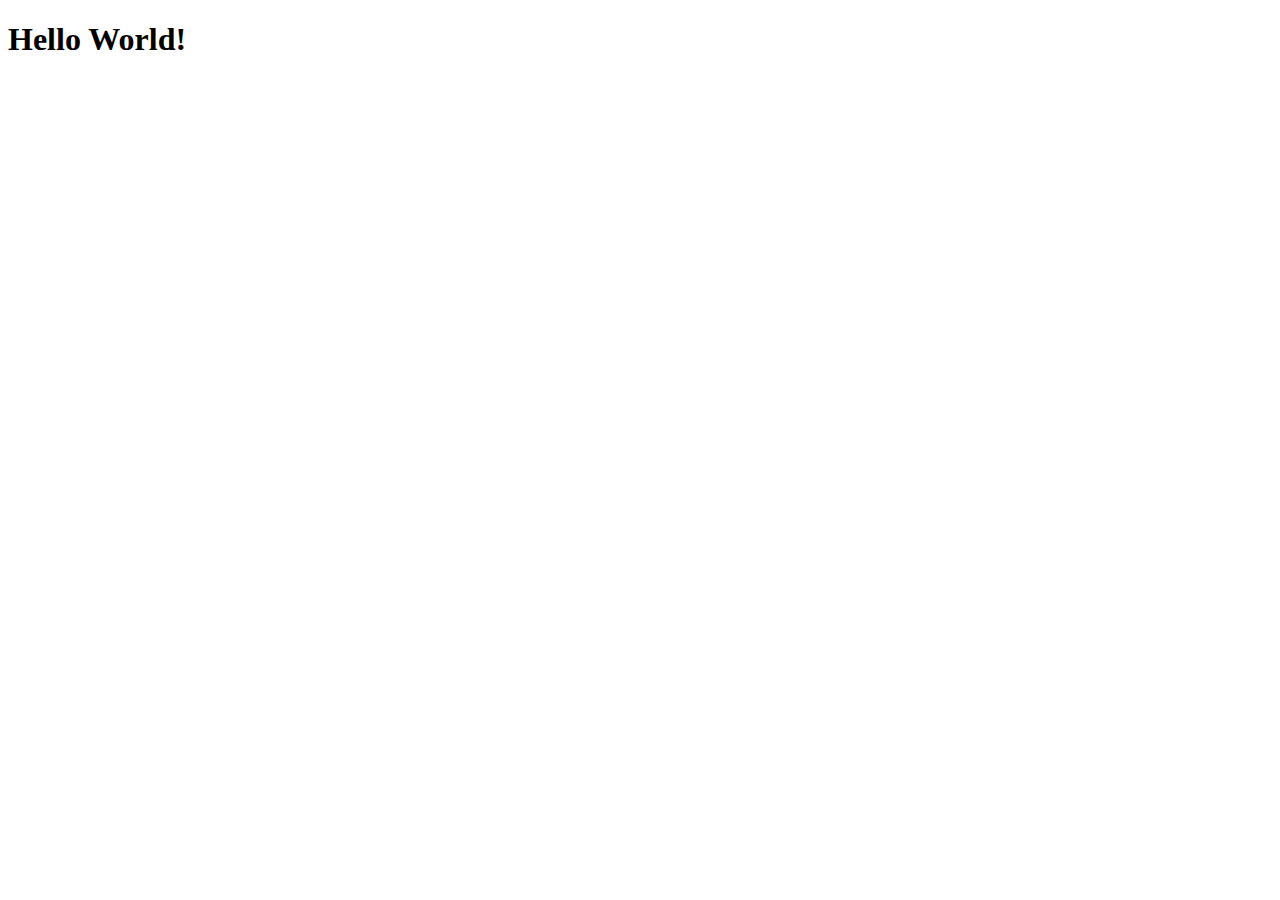
==== index.html @ 0087c4db "Update index.html" ====
<!DOCTYPE html>
<html lang="en">
  <head>
    <meta charset="UTF-8" />
    <meta name="viewport" content="width=device-width, initial-scale=1.0" />
    <title>Солнечная система</title>
  </head>
  <body>
    <h1>Hello World!</h1>
  </body>
</html>
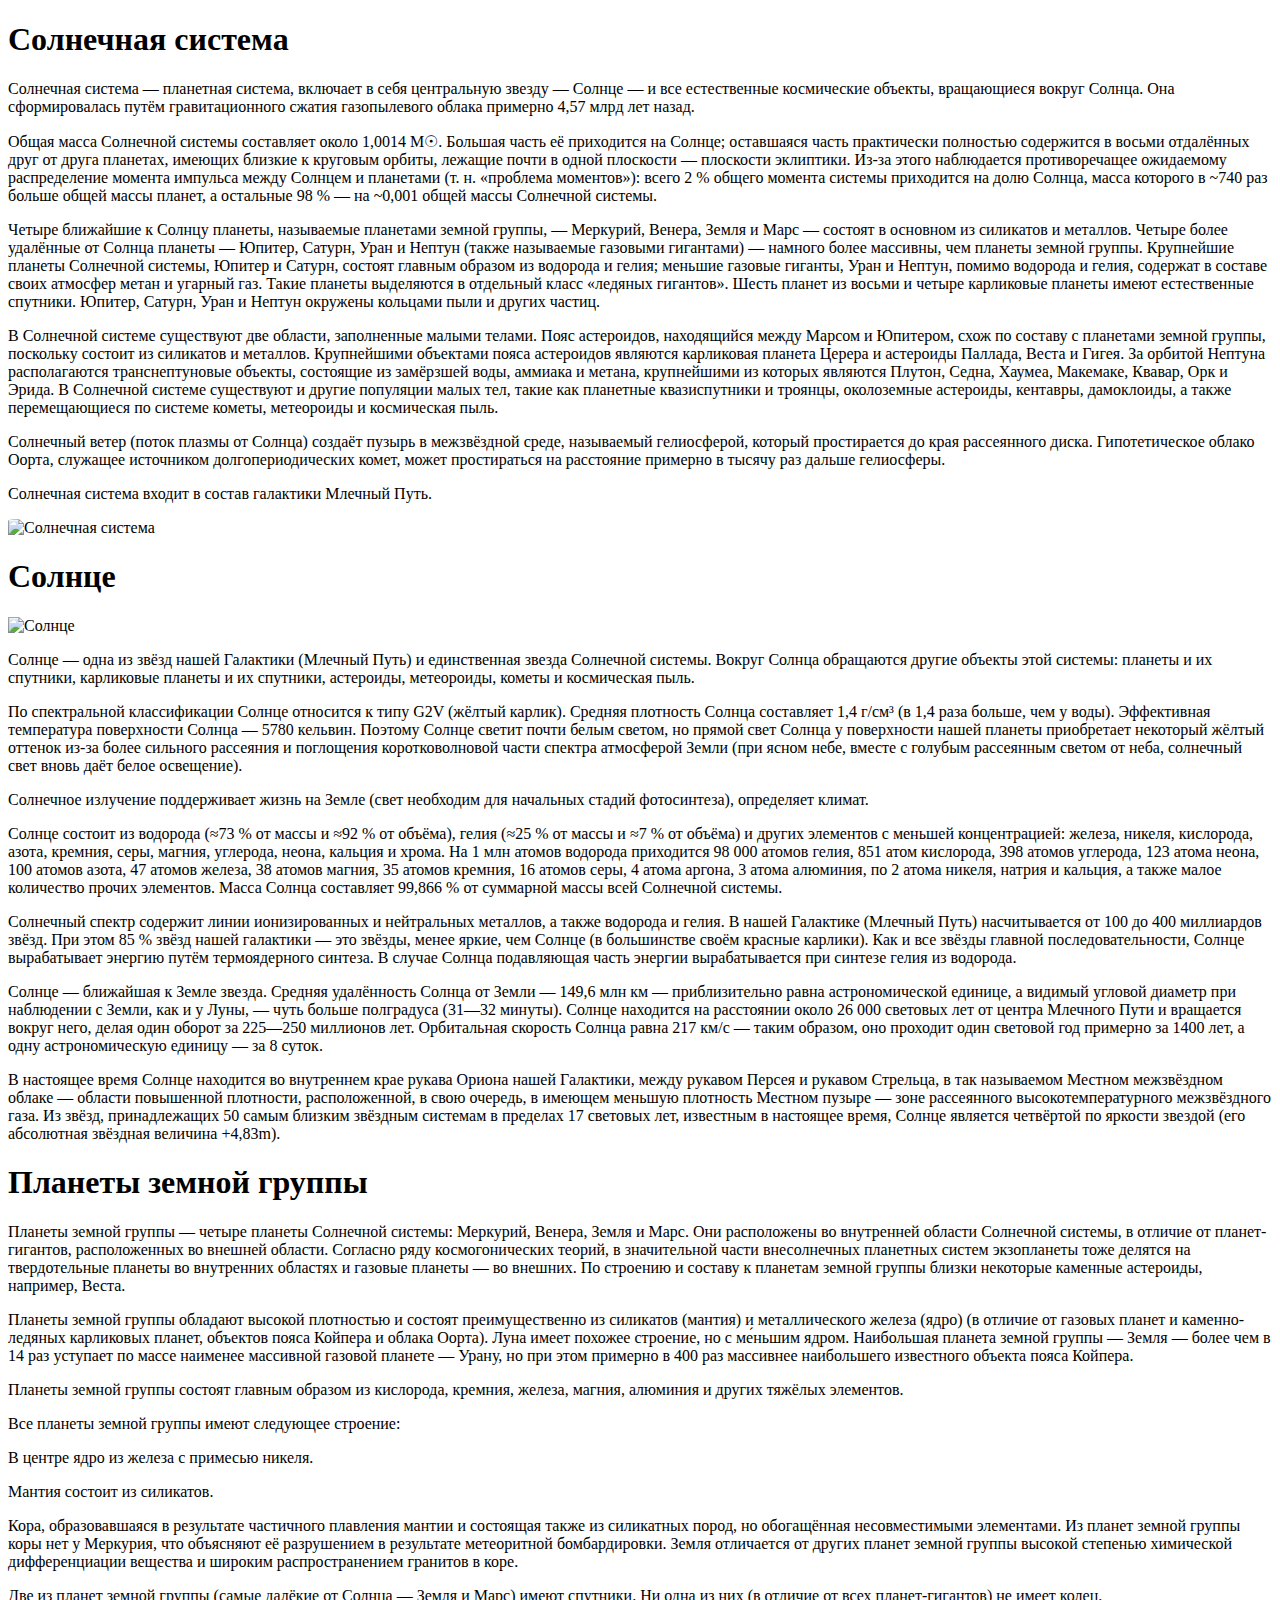
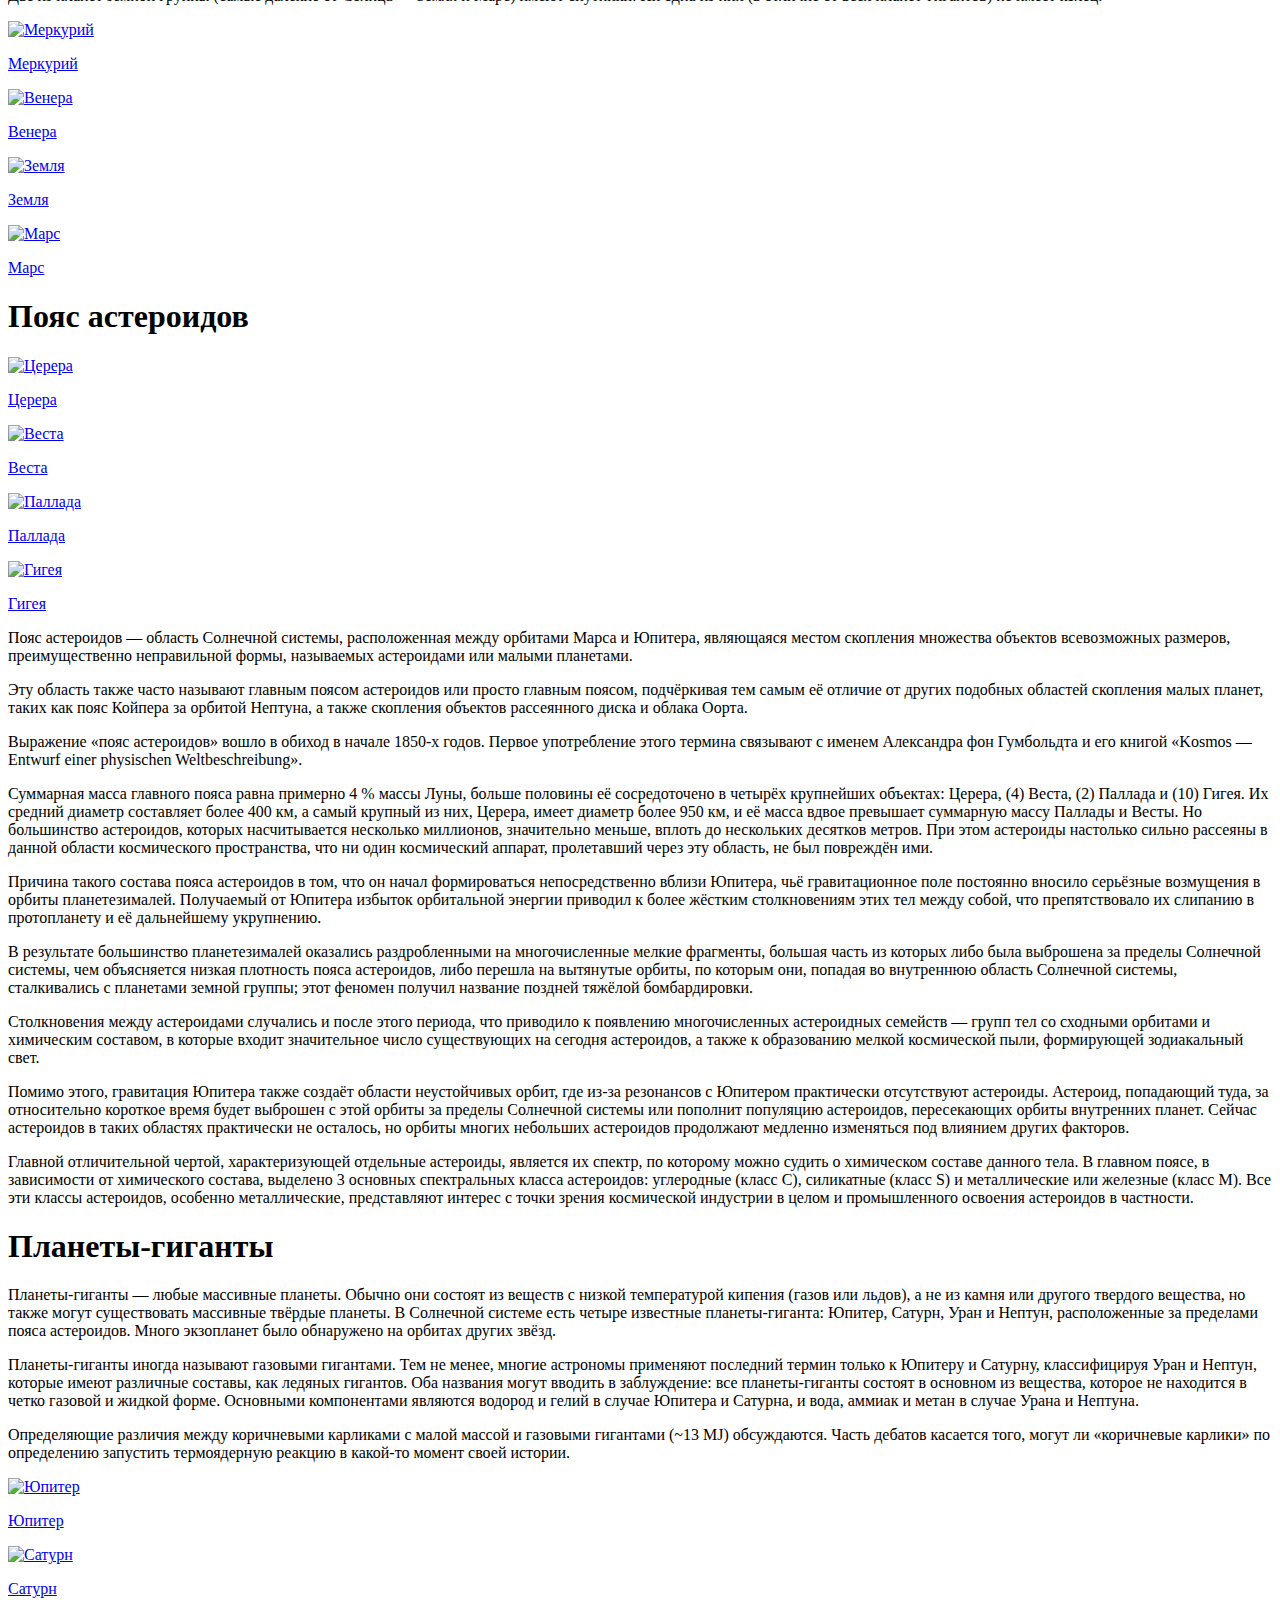
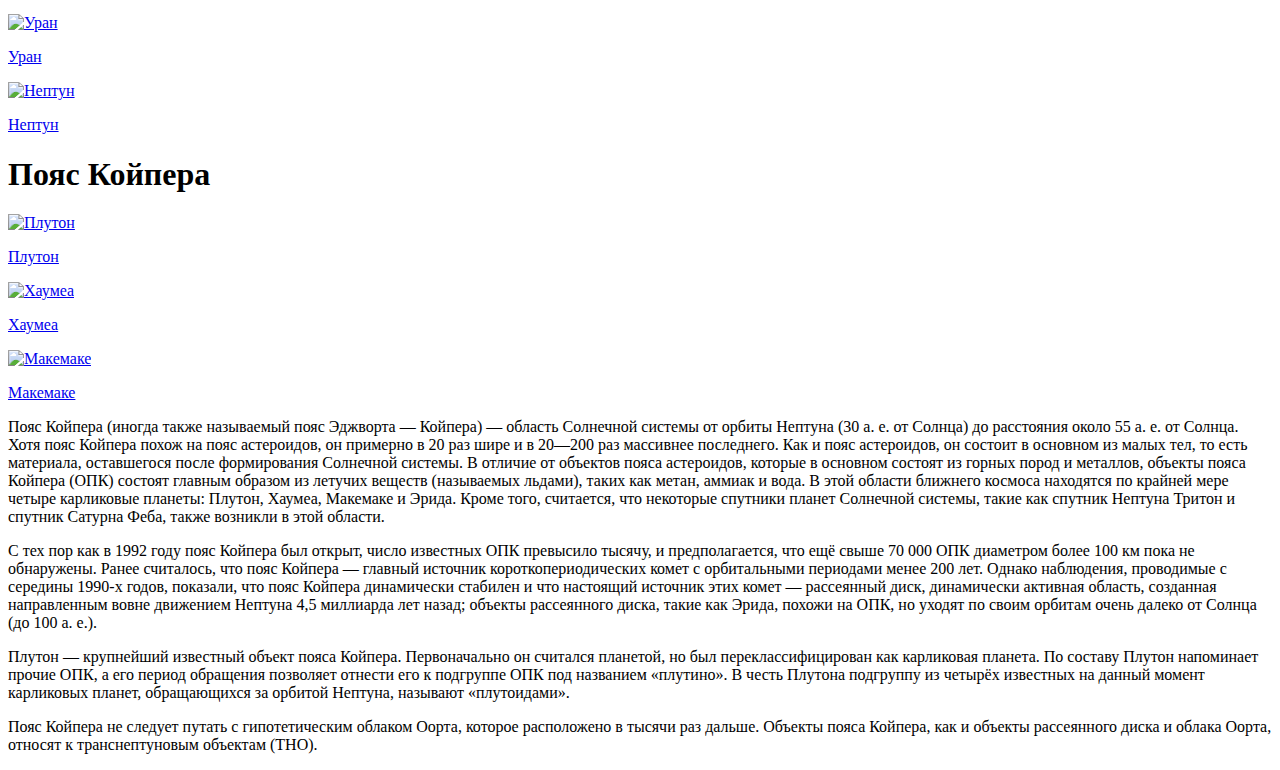
==== commit 607c698a: "Update index.html" ====
--- a/index.html
+++ b/index.html
@@ -1,11 +1,502 @@
 <!DOCTYPE html>
-<html lang="en">
+<html lang="ru">
   <head>
     <meta charset="UTF-8" />
     <meta name="viewport" content="width=device-width, initial-scale=1.0" />
+    <script src="https://cdnjs.cloudflare.com/ajax/libs/jquery/3.3.1/jquery.min.js"></script>
+    <link rel="stylesheet" href="styles/index.css" />
+    <script src="scripts/index.js"></script>
     <title>Солнечная система</title>
   </head>
   <body>
-    <h1>Hello World!</h1>
+    <div class="p1">
+      <div class="header"><h1>Солнечная система</h1></div>
+      <div class="text">
+        <p>
+          Солнечная система — планетная система, включает в себя центральную
+          звезду — Солнце — и все естественные космические объекты, вращающиеся
+          вокруг Солнца. Она сформировалась путём гравитационного сжатия
+          газопылевого облака примерно 4,57 млрд лет назад.
+        </p>
+        <p>
+          Общая масса Солнечной системы составляет около 1,0014 M☉. Большая
+          часть её приходится на Солнце; оставшаяся часть практически полностью
+          содержится в восьми отдалённых друг от друга планетах, имеющих близкие
+          к круговым орбиты, лежащие почти в одной плоскости — плоскости
+          эклиптики. Из-за этого наблюдается противоречащее ожидаемому
+          распределение момента импульса между Солнцем и планетами (т. н.
+          «проблема моментов»): всего 2 % общего момента системы приходится на
+          долю Солнца, масса которого в ~740 раз больше общей массы планет, а
+          остальные 98 % — на ~0,001 общей массы Солнечной системы.
+        </p>
+        <p>
+          Четыре ближайшие к Солнцу планеты, называемые планетами земной группы,
+          — Меркурий, Венера, Земля и Марс — состоят в основном из силикатов и
+          металлов. Четыре более удалённые от Солнца планеты — Юпитер, Сатурн,
+          Уран и Нептун (также называемые газовыми гигантами) — намного более
+          массивны, чем планеты земной группы. Крупнейшие планеты Солнечной
+          системы, Юпитер и Сатурн, состоят главным образом из водорода и гелия;
+          меньшие газовые гиганты, Уран и Нептун, помимо водорода и гелия,
+          содержат в составе своих атмосфер метан и угарный газ. Такие планеты
+          выделяются в отдельный класс «ледяных гигантов». Шесть планет из
+          восьми и четыре карликовые планеты имеют естественные спутники.
+          Юпитер, Сатурн, Уран и Нептун окружены кольцами пыли и других частиц.
+        </p>
+        <p>
+          В Солнечной системе существуют две области, заполненные малыми телами.
+          Пояс астероидов, находящийся между Марсом и Юпитером, схож по составу
+          с планетами земной группы, поскольку состоит из силикатов и металлов.
+          Крупнейшими объектами пояса астероидов являются карликовая планета
+          Церера и астероиды Паллада, Веста и Гигея. За орбитой Нептуна
+          располагаются транснептуновые объекты, состоящие из замёрзшей воды,
+          аммиака и метана, крупнейшими из которых являются Плутон, Седна,
+          Хаумеа, Макемаке, Квавар, Орк и Эрида. В Солнечной системе существуют
+          и другие популяции малых тел, такие как планетные квазиспутники и
+          троянцы, околоземные астероиды, кентавры, дамоклоиды, а также
+          перемещающиеся по системе кометы, метеороиды и космическая пыль.
+        </p>
+        <p>
+          Солнечный ветер (поток плазмы от Солнца) создаёт пузырь в межзвёздной
+          среде, называемый гелиосферой, который простирается до края
+          рассеянного диска. Гипотетическое облако Оорта, служащее источником
+          долгопериодических комет, может простираться на расстояние примерно в
+          тысячу раз дальше гелиосферы.
+        </p>
+        <p>Солнечная система входит в состав галактики Млечный Путь.</p>
+      </div>
+
+      <div class="image">
+        <img
+          src="images/solarsystem.jpg"
+          alt="Солнечная система"
+          width="700px"
+          height="300px"
+          style="border-radius: 10%"
+        />
+      </div>
+    </div>
+
+    <div class="p2">
+      <div class="header"><h1>Солнце</h1></div>
+      <div class="image">
+        <img src="images/sun.png" alt="Солнце" height="700px" />
+      </div>
+      <div class="text">
+        <p>
+          Солнце — одна из звёзд нашей Галактики (Млечный Путь) и единственная
+          звезда Солнечной системы. Вокруг Солнца обращаются другие объекты этой
+          системы: планеты и их спутники, карликовые планеты и их спутники,
+          астероиды, метеороиды, кометы и космическая пыль.
+        </p>
+        <p>
+          По спектральной классификации Солнце относится к типу G2V (жёлтый
+          карлик). Средняя плотность Солнца составляет 1,4 г/см³ (в 1,4 раза
+          больше, чем у воды). Эффективная температура поверхности Солнца — 5780
+          кельвин. Поэтому Солнце светит почти белым светом, но прямой свет
+          Солнца у поверхности нашей планеты приобретает некоторый жёлтый
+          оттенок из-за более сильного рассеяния и поглощения коротковолновой
+          части спектра атмосферой Земли (при ясном небе, вместе с голубым
+          рассеянным светом от неба, солнечный свет вновь даёт белое освещение).
+        </p>
+        <p>
+          Солнечное излучение поддерживает жизнь на Земле (свет необходим для
+          начальных стадий фотосинтеза), определяет климат.
+        </p>
+        <p>
+          Солнце состоит из водорода (≈73 % от массы и ≈92 % от объёма), гелия
+          (≈25 % от массы и ≈7 % от объёма) и других элементов с меньшей
+          концентрацией: железа, никеля, кислорода, азота, кремния, серы,
+          магния, углерода, неона, кальция и хрома. На 1 млн атомов водорода
+          приходится 98 000 атомов гелия, 851 атом кислорода, 398 атомов
+          углерода, 123 атома неона, 100 атомов азота, 47 атомов железа, 38
+          атомов магния, 35 атомов кремния, 16 атомов серы, 4 атома аргона, 3
+          атома алюминия, по 2 атома никеля, натрия и кальция, а также малое
+          количество прочих элементов. Масса Солнца составляет 99,866 % от
+          суммарной массы всей Солнечной системы.
+        </p>
+        <p>
+          Солнечный спектр содержит линии ионизированных и нейтральных металлов,
+          а также водорода и гелия. В нашей Галактике (Млечный Путь)
+          насчитывается от 100 до 400 миллиардов звёзд. При этом 85 % звёзд
+          нашей галактики — это звёзды, менее яркие, чем Солнце (в большинстве
+          своём красные карлики). Как и все звёзды главной последовательности,
+          Солнце вырабатывает энергию путём термоядерного синтеза. В случае
+          Солнца подавляющая часть энергии вырабатывается при синтезе гелия из
+          водорода.
+        </p>
+        <p>
+          Солнце — ближайшая к Земле звезда. Средняя удалённость Солнца от Земли
+          — 149,6 млн км — приблизительно равна астрономической единице, а
+          видимый угловой диаметр при наблюдении с Земли, как и у Луны, — чуть
+          больше полградуса (31—32 минуты). Солнце находится на расстоянии около
+          26 000 световых лет от центра Млечного Пути и вращается вокруг него,
+          делая один оборот за 225—250 миллионов лет. Орбитальная скорость
+          Солнца равна 217 км/с — таким образом, оно проходит один световой год
+          примерно за 1400 лет, а одну астрономическую единицу — за 8 суток.
+        </p>
+        <p>
+          В настоящее время Солнце находится во внутреннем крае рукава Ориона
+          нашей Галактики, между рукавом Персея и рукавом Стрельца, в так
+          называемом Местном межзвёздном облаке — области повышенной плотности,
+          расположенной, в свою очередь, в имеющем меньшую плотность Местном
+          пузыре — зоне рассеянного высокотемпературного межзвёздного газа. Из
+          звёзд, принадлежащих 50 самым близким звёздным системам в пределах 17
+          световых лет, известным в настоящее время, Солнце является четвёртой
+          по яркости звездой (его абсолютная звёздная величина +4,83m).
+        </p>
+      </div>
+    </div>
+
+    <div class="p3">
+      <div class="header"><h1>Планеты земной группы</h1></div>
+
+      <div class="text">
+        <p>
+          Планеты земной группы — четыре планеты Солнечной системы: Меркурий,
+          Венера, Земля и Марс. Они расположены во внутренней области Солнечной
+          системы, в отличие от планет-гигантов, расположенных во внешней
+          области. Согласно ряду космогонических теорий, в значительной части
+          внесолнечных планетных систем экзопланеты тоже делятся на
+          твердотельные планеты во внутренних областях и газовые планеты — во
+          внешних. По строению и составу к планетам земной группы близки
+          некоторые каменные астероиды, например, Веста.
+        </p>
+        <p>
+          Планеты земной группы обладают высокой плотностью и состоят
+          преимущественно из силикатов (мантия) и металлического железа (ядро)
+          (в отличие от газовых планет и каменно-ледяных карликовых планет,
+          объектов пояса Койпера и облака Оорта). Луна имеет похожее строение,
+          но с ме́ньшим ядром. Наибольшая планета земной группы — Земля — более
+          чем в 14 раз уступает по массе наименее массивной газовой планете —
+          Урану, но при этом примерно в 400 раз массивнее наибольшего известного
+          объекта пояса Койпера.
+        </p>
+        <p>
+          Планеты земной группы состоят главным образом из кислорода, кремния,
+          железа, магния, алюминия и других тяжёлых элементов.
+        </p>
+        <p>Все планеты земной группы имеют следующее строение:</p>
+        <p>В центре ядро из железа с примесью никеля.</p>
+        <p>Мантия состоит из силикатов.</p>
+        <p>
+          Кора, образовавшаяся в результате частичного плавления мантии и
+          состоящая также из силикатных пород, но обогащённая несовместимыми
+          элементами. Из планет земной группы коры нет у Меркурия, что объясняют
+          её разрушением в результате метеоритной бомбардировки. Земля
+          отличается от других планет земной группы высокой степенью химической
+          дифференциации вещества и широким распространением гранитов в коре.
+        </p>
+        <p>
+          Две из планет земной группы (самые далёкие от Солнца — Земля и Марс)
+          имеют спутники. Ни одна из них (в отличие от всех планет-гигантов) не
+          имеет колец.
+        </p>
+      </div>
+      <div class="image">
+        <a href="mercury.html">
+          <img
+            src="images/mercury.png"
+            alt="Меркурий"
+            width="150px"
+            height="150px"
+          />
+          <p>Меркурий</p></a
+        >
+        <a href="venus.html"
+          ><img
+            src="images/venus.png"
+            alt="Венера"
+            width="150px"
+            height="150px"
+          />
+          <p>Венера</p></a
+        >
+        <a href="earth.html"
+          ><img
+            src="images/earth.png"
+            alt="Земля"
+            width="150px"
+            height="150px"
+          />
+          <p>Земля</p></a
+        >
+        <a href="mars.html"
+          ><img src="images/mars.png" alt="Марс" width="150px" height="150px" />
+          <p>Марс</p></a
+        >
+      </div>
+    </div>
+
+    <div class="p4">
+      <div class="header"><h1>Пояс астероидов</h1></div>
+      <div class="image">
+        <a href="ceresin.html"
+          ><img
+            src="images/сeresin.png"
+            alt="Церера"
+            width="150px"
+            height="150px"
+          />
+          <p>Церера</p></a
+        >
+
+        <a href="vesta.html"
+          ><img
+            src="images/vesta.png"
+            alt="Веста"
+            width="150px"
+            height="150px"
+          />
+          <p>Веста</p></a
+        >
+
+        <a href="pallas.html"
+          ><img
+            src="images/pallas.png"
+            alt="Паллада"
+            width="150px"
+            height="150px"
+          />
+          <p>Паллада</p></a
+        >
+
+        <a href="hygiea.html"
+          ><img
+            src="images/hygiea.png"
+            alt="Гигея"
+            width="150px"
+            height="150px"
+          />
+          <p>Гигея</p></a
+        >
+      </div>
+      <div class="text">
+        <p>
+          Пояс астероидов — область Солнечной системы, расположенная между
+          орбитами Марса и Юпитера, являющаяся местом скопления множества
+          объектов всевозможных размеров, преимущественно неправильной формы,
+          называемых астероидами или малыми планетами.
+        </p>
+        <p>
+          Эту область также часто называют главным поясом астероидов или просто
+          главным поясом, подчёркивая тем самым её отличие от других подобных
+          областей скопления малых планет, таких как пояс Койпера за орбитой
+          Нептуна, а также скопления объектов рассеянного диска и облака Оорта.
+        </p>
+        <p>
+          Выражение «пояс астероидов» вошло в обиход в начале 1850-х годов.
+          Первое употребление этого термина связывают с именем Александра фон
+          Гумбольдта и его книгой «Kosmos — Entwurf einer physischen
+          Weltbeschreibung».
+        </p>
+        <p>
+          Суммарная масса главного пояса равна примерно 4 % массы Луны, больше
+          половины её сосредоточено в четырёх крупнейших объектах: Церера, (4)
+          Веста, (2) Паллада и (10) Гигея. Их средний диаметр составляет более
+          400 км, а самый крупный из них, Церера, имеет диаметр более 950 км, и
+          её масса вдвое превышает суммарную массу Паллады и Весты. Но
+          большинство астероидов, которых насчитывается несколько миллионов,
+          значительно меньше, вплоть до нескольких десятков метров. При этом
+          астероиды настолько сильно рассеяны в данной области космического
+          пространства, что ни один космический аппарат, пролетавший через эту
+          область, не был повреждён ими.
+        </p>
+        <p>
+          Причина такого состава пояса астероидов в том, что он начал
+          формироваться непосредственно вблизи Юпитера, чьё гравитационное поле
+          постоянно вносило серьёзные возмущения в орбиты планетезималей.
+          Получаемый от Юпитера избыток орбитальной энергии приводил к более
+          жёстким столкновениям этих тел между собой, что препятствовало их
+          слипанию в протопланету и её дальнейшему укрупнению.
+        </p>
+        <p>
+          В результате большинство планетезималей оказались раздробленными на
+          многочисленные мелкие фрагменты, большая часть из которых либо была
+          выброшена за пределы Солнечной системы, чем объясняется низкая
+          плотность пояса астероидов, либо перешла на вытянутые орбиты, по
+          которым они, попадая во внутреннюю область Солнечной системы,
+          сталкивались с планетами земной группы; этот феномен получил название
+          поздней тяжёлой бомбардировки.
+        </p>
+        <p>
+          Столкновения между астероидами случались и после этого периода, что
+          приводило к появлению многочисленных астероидных семейств — групп тел
+          со сходными орбитами и химическим составом, в которые входит
+          значительное число существующих на сегодня астероидов, а также к
+          образованию мелкой космической пыли, формирующей зодиакальный свет.
+        </p>
+        <p>
+          Помимо этого, гравитация Юпитера также создаёт области неустойчивых
+          орбит, где из-за резонансов с Юпитером практически отсутствуют
+          астероиды. Астероид, попадающий туда, за относительно короткое время
+          будет выброшен с этой орбиты за пределы Солнечной системы или пополнит
+          популяцию астероидов, пересекающих орбиты внутренних планет. Сейчас
+          астероидов в таких областях практически не осталось, но орбиты многих
+          небольших астероидов продолжают медленно изменяться под влиянием
+          других факторов.
+        </p>
+        <p>
+          Главной отличительной чертой, характеризующей отдельные астероиды,
+          является их спектр, по которому можно судить о химическом составе
+          данного тела. В главном поясе, в зависимости от химического состава,
+          выделено 3 основных спектральных класса астероидов: углеродные (класс
+          C), силикатные (класс S) и металлические или железные (класс M). Все
+          эти классы астероидов, особенно металлические, представляют интерес с
+          точки зрения космической индустрии в целом и промышленного освоения
+          астероидов в частности.
+        </p>
+      </div>
+    </div>
+
+    <div class="p5">
+      <div class="header"><h1>Планеты-гиганты</h1></div>
+      <div class="text">
+        <p>
+          Планеты-гиганты — любые массивные планеты. Обычно они состоят из
+          веществ с низкой температурой кипения (газов или льдов), а не из камня
+          или другого твердого вещества, но также могут существовать массивные
+          твёрдые планеты. В Солнечной системе есть четыре известные
+          планеты-гиганта: Юпитер, Сатурн, Уран и Нептун, расположенные за
+          пределами пояса астероидов. Много экзопланет было обнаружено на
+          орбитах других звёзд.
+        </p>
+        <p>
+          Планеты-гиганты иногда называют газовыми гигантами. Тем не менее,
+          многие астрономы применяют последний термин только к Юпитеру и
+          Сатурну, классифицируя Уран и Нептун, которые имеют различные составы,
+          как ледяных гигантов. Оба названия могут вводить в заблуждение: все
+          планеты-гиганты состоят в основном из вещества, которое не находится в
+          четко газовой и жидкой форме. Основными компонентами являются водород
+          и гелий в случае Юпитера и Сатурна, и вода, аммиак и метан в случае
+          Урана и Нептуна.
+        </p>
+        <p>
+          Определяющие различия между коричневыми карликами с малой массой и
+          газовыми гигантами (~13 MJ) обсуждаются. Часть дебатов касается того,
+          могут ли «коричневые карлики» по определению запустить термоядерную
+          реакцию в какой-то момент своей истории.
+        </p>
+      </div>
+      <div class="image">
+        <a href="jupiter.html"
+          ><img
+            src="images/jupiter.png"
+            alt="Юпитер"
+            width="150px"
+            height="150px"
+          />
+          <p>Юпитер</p></a
+        >
+
+        <a href="saturn.html"
+          ><img
+            src="images/saturn.png"
+            alt="Сатурн"
+            width="150px"
+            height="150px"
+          />
+          <p>Сатурн</p></a
+        >
+
+        <a href="uranus.html"
+          ><img
+            src="images/uranus.png"
+            alt="Уран"
+            width="150px"
+            height="150px"
+          />
+          <p>Уран</p></a
+        >
+
+        <a href="neptune.html"
+          ><img
+            src="images/neptune.png"
+            alt="Нептун"
+            width="150px"
+            height="150px"
+          />
+          <p>Нептун</p></a
+        >
+      </div>
+    </div>
+
+    <div class="p6">
+      <div class="header"><h1>Пояс Койпера</h1></div>
+      <div class="image">
+        <a href="pluto.html"
+          ><img
+            src="images/pluto.png"
+            alt="Плутон"
+            width="150px"
+            height="150px"
+          />
+          <p>Плутон</p></a
+        >
+
+        <a href="haumea.html"
+          ><img
+            src="images/haumea.png"
+            alt="Хаумеа"
+            width="150px"
+            height="150px"
+          />
+          <p>Хаумеа</p></a
+        >
+
+        <a href="makemake.html"
+          ><img
+            src="images/makemake.png"
+            alt="Макемаке"
+            width="150px"
+            height="150px"
+          />
+          <p>Макемаке</p></a
+        >
+      </div>
+      <div class="text">
+        <p>
+          Пояс Койпера (иногда также называемый пояс Эджворта — Койпера) —
+          область Солнечной системы от орбиты Нептуна (30 а. е. от Солнца) до
+          расстояния около 55 а. е. от Солнца. Хотя пояс Койпера похож на пояс
+          астероидов, он примерно в 20 раз шире и в 20—200 раз массивнее
+          последнего. Как и пояс астероидов, он состоит в основном из малых тел,
+          то есть материала, оставшегося после формирования Солнечной системы. В
+          отличие от объектов пояса астероидов, которые в основном состоят из
+          горных пород и металлов, объекты пояса Койпера (ОПК) состоят главным
+          образом из летучих веществ (называемых льдами), таких как метан,
+          аммиак и вода. В этой области ближнего космоса находятся по крайней
+          мере четыре карликовые планеты: Плутон, Хаумеа, Макемаке и Эрида.
+          Кроме того, считается, что некоторые спутники планет Солнечной
+          системы, такие как спутник Нептуна Тритон и спутник Сатурна Феба,
+          также возникли в этой области.
+        </p>
+        <p>
+          С тех пор как в 1992 году пояс Койпера был открыт, число известных ОПК
+          превысило тысячу, и предполагается, что ещё свыше 70 000 ОПК диаметром
+          более 100 км пока не обнаружены. Ранее считалось, что пояс Койпера —
+          главный источник короткопериодических комет с орбитальными периодами
+          менее 200 лет. Однако наблюдения, проводимые с середины 1990-х годов,
+          показали, что пояс Койпера динамически стабилен и что настоящий
+          источник этих комет — рассеянный диск, динамически активная область,
+          созданная направленным вовне движением Нептуна 4,5 миллиарда лет
+          назад; объекты рассеянного диска, такие как Эрида, похожи на ОПК, но
+          уходят по своим орбитам очень далеко от Солнца (до 100 а. е.).
+        </p>
+        <p>
+          Плутон — крупнейший известный объект пояса Койпера. Первоначально он
+          считался планетой, но был переклассифицирован как карликовая планета.
+          По составу Плутон напоминает прочие ОПК, а его период обращения
+          позволяет отнести его к подгруппе ОПК под названием «плутино». В честь
+          Плутона подгруппу из четырёх известных на данный момент карликовых
+          планет, обращающихся за орбитой Нептуна, называют «плутоидами».
+        </p>
+        <p>
+          Пояс Койпера не следует путать с гипотетическим облаком Оорта, которое
+          расположено в тысячи раз дальше. Объекты пояса Койпера, как и объекты
+          рассеянного диска и облака Оорта, относят к транснептуновым объектам
+          (ТНО).
+        </p>
+      </div>
+    </div>
   </body>
 </html>
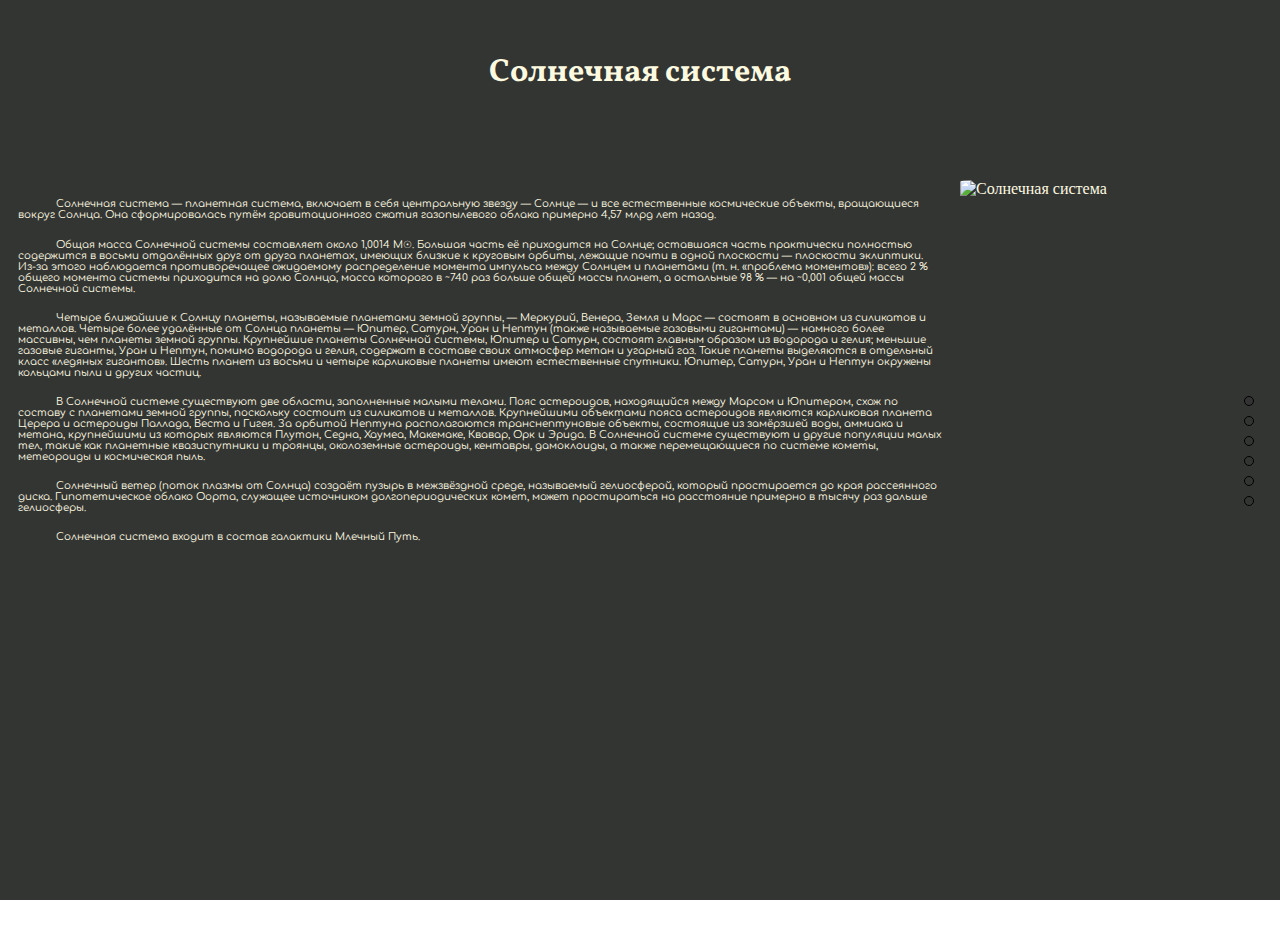
==== commit c1ea9c99: "index page ready" ====
--- a/index.html
+++ b/index.html
@@ -3,499 +3,544 @@
   <head>
     <meta charset="UTF-8" />
     <meta name="viewport" content="width=device-width, initial-scale=1.0" />
-    <script src="https://cdnjs.cloudflare.com/ajax/libs/jquery/3.3.1/jquery.min.js"></script>
+    <link
+      rel="stylesheet"
+      type="text/css"
+      href="bower_components/pagePiling.js/jquery.pagepiling.css"
+    />
     <link rel="stylesheet" href="styles/index.css" />
+
+    <script src="http://ajax.googleapis.com/ajax/libs/jquery/1.11.1/jquery.min.js"></script>
+    <script
+      type="text/javascript"
+      src="bower_components/pagePiling.js/jquery.pagepiling.js"
+    ></script>
     <script src="scripts/index.js"></script>
     <title>Солнечная система</title>
   </head>
   <body>
-    <div class="p1">
-      <div class="header"><h1>Солнечная система</h1></div>
-      <div class="text">
-        <p>
-          Солнечная система — планетная система, включает в себя центральную
-          звезду — Солнце — и все естественные космические объекты, вращающиеся
-          вокруг Солнца. Она сформировалась путём гравитационного сжатия
-          газопылевого облака примерно 4,57 млрд лет назад.
-        </p>
-        <p>
-          Общая масса Солнечной системы составляет около 1,0014 M☉. Большая
-          часть её приходится на Солнце; оставшаяся часть практически полностью
-          содержится в восьми отдалённых друг от друга планетах, имеющих близкие
-          к круговым орбиты, лежащие почти в одной плоскости — плоскости
-          эклиптики. Из-за этого наблюдается противоречащее ожидаемому
-          распределение момента импульса между Солнцем и планетами (т. н.
-          «проблема моментов»): всего 2 % общего момента системы приходится на
-          долю Солнца, масса которого в ~740 раз больше общей массы планет, а
-          остальные 98 % — на ~0,001 общей массы Солнечной системы.
-        </p>
-        <p>
-          Четыре ближайшие к Солнцу планеты, называемые планетами земной группы,
-          — Меркурий, Венера, Земля и Марс — состоят в основном из силикатов и
-          металлов. Четыре более удалённые от Солнца планеты — Юпитер, Сатурн,
-          Уран и Нептун (также называемые газовыми гигантами) — намного более
-          массивны, чем планеты земной группы. Крупнейшие планеты Солнечной
-          системы, Юпитер и Сатурн, состоят главным образом из водорода и гелия;
-          меньшие газовые гиганты, Уран и Нептун, помимо водорода и гелия,
-          содержат в составе своих атмосфер метан и угарный газ. Такие планеты
-          выделяются в отдельный класс «ледяных гигантов». Шесть планет из
-          восьми и четыре карликовые планеты имеют естественные спутники.
-          Юпитер, Сатурн, Уран и Нептун окружены кольцами пыли и других частиц.
-        </p>
-        <p>
-          В Солнечной системе существуют две области, заполненные малыми телами.
-          Пояс астероидов, находящийся между Марсом и Юпитером, схож по составу
-          с планетами земной группы, поскольку состоит из силикатов и металлов.
-          Крупнейшими объектами пояса астероидов являются карликовая планета
-          Церера и астероиды Паллада, Веста и Гигея. За орбитой Нептуна
-          располагаются транснептуновые объекты, состоящие из замёрзшей воды,
-          аммиака и метана, крупнейшими из которых являются Плутон, Седна,
-          Хаумеа, Макемаке, Квавар, Орк и Эрида. В Солнечной системе существуют
-          и другие популяции малых тел, такие как планетные квазиспутники и
-          троянцы, околоземные астероиды, кентавры, дамоклоиды, а также
-          перемещающиеся по системе кометы, метеороиды и космическая пыль.
-        </p>
-        <p>
-          Солнечный ветер (поток плазмы от Солнца) создаёт пузырь в межзвёздной
-          среде, называемый гелиосферой, который простирается до края
-          рассеянного диска. Гипотетическое облако Оорта, служащее источником
-          долгопериодических комет, может простираться на расстояние примерно в
-          тысячу раз дальше гелиосферы.
-        </p>
-        <p>Солнечная система входит в состав галактики Млечный Путь.</p>
+    <div id="pagepiling">
+      <div class="section">
+        <div class="p1">
+          <div class="header"><h1>Солнечная система</h1></div>
+          <div class="text">
+            <p>
+              Солнечная система — планетная система, включает в себя центральную
+              звезду — Солнце — и все естественные космические объекты,
+              вращающиеся вокруг Солнца. Она сформировалась путём
+              гравитационного сжатия газопылевого облака примерно 4,57 млрд лет
+              назад.
+            </p>
+            <p>
+              Общая масса Солнечной системы составляет около 1,0014 M☉. Большая
+              часть её приходится на Солнце; оставшаяся часть практически
+              полностью содержится в восьми отдалённых друг от друга планетах,
+              имеющих близкие к круговым орбиты, лежащие почти в одной плоскости
+              — плоскости эклиптики. Из-за этого наблюдается противоречащее
+              ожидаемому распределение момента импульса между Солнцем и
+              планетами (т. н. «проблема моментов»): всего 2 % общего момента
+              системы приходится на долю Солнца, масса которого в ~740 раз
+              больше общей массы планет, а остальные 98 % — на ~0,001 общей
+              массы Солнечной системы.
+            </p>
+            <p>
+              Четыре ближайшие к Солнцу планеты, называемые планетами земной
+              группы, — Меркурий, Венера, Земля и Марс — состоят в основном из
+              силикатов и металлов. Четыре более удалённые от Солнца планеты —
+              Юпитер, Сатурн, Уран и Нептун (также называемые газовыми
+              гигантами) — намного более массивны, чем планеты земной группы.
+              Крупнейшие планеты Солнечной системы, Юпитер и Сатурн, состоят
+              главным образом из водорода и гелия; меньшие газовые гиганты, Уран
+              и Нептун, помимо водорода и гелия, содержат в составе своих
+              атмосфер метан и угарный газ. Такие планеты выделяются в отдельный
+              класс «ледяных гигантов». Шесть планет из восьми и четыре
+              карликовые планеты имеют естественные спутники. Юпитер, Сатурн,
+              Уран и Нептун окружены кольцами пыли и других частиц.
+            </p>
+            <p>
+              В Солнечной системе существуют две области, заполненные малыми
+              телами. Пояс астероидов, находящийся между Марсом и Юпитером, схож
+              по составу с планетами земной группы, поскольку состоит из
+              силикатов и металлов. Крупнейшими объектами пояса астероидов
+              являются карликовая планета Церера и астероиды Паллада, Веста и
+              Гигея. За орбитой Нептуна располагаются транснептуновые объекты,
+              состоящие из замёрзшей воды, аммиака и метана, крупнейшими из
+              которых являются Плутон, Седна, Хаумеа, Макемаке, Квавар, Орк и
+              Эрида. В Солнечной системе существуют и другие популяции малых
+              тел, такие как планетные квазиспутники и троянцы, околоземные
+              астероиды, кентавры, дамоклоиды, а также перемещающиеся по системе
+              кометы, метеороиды и космическая пыль.
+            </p>
+            <p>
+              Солнечный ветер (поток плазмы от Солнца) создаёт пузырь в
+              межзвёздной среде, называемый гелиосферой, который простирается до
+              края рассеянного диска. Гипотетическое облако Оорта, служащее
+              источником долгопериодических комет, может простираться на
+              расстояние примерно в тысячу раз дальше гелиосферы.
+            </p>
+            <p>Солнечная система входит в состав галактики Млечный Путь.</p>
+          </div>
+
+          <div class="image">
+            <img
+              src="images/solarsystem.jpg"
+              alt="Солнечная система"
+              width="700px"
+              height="300px"
+              style="border-radius: 10%"
+            />
+          </div>
+        </div>
       </div>
 
-      <div class="image">
-        <img
-          src="images/solarsystem.jpg"
-          alt="Солнечная система"
-          width="700px"
-          height="300px"
-          style="border-radius: 10%"
-        />
+      <div class="section">
+        <div class="p2">
+          <div class="header"><h1>Солнце</h1></div>
+          <div class="image">
+            <img src="images/sun.png" alt="Солнце" height="700px" />
+          </div>
+          <div class="text">
+            <p>
+              Солнце — одна из звёзд нашей Галактики (Млечный Путь) и
+              единственная звезда Солнечной системы. Вокруг Солнца обращаются
+              другие объекты этой системы: планеты и их спутники, карликовые
+              планеты и их спутники, астероиды, метеороиды, кометы и космическая
+              пыль.
+            </p>
+            <p>
+              По спектральной классификации Солнце относится к типу G2V (жёлтый
+              карлик). Средняя плотность Солнца составляет 1,4 г/см³ (в 1,4 раза
+              больше, чем у воды). Эффективная температура поверхности Солнца —
+              5780 кельвин. Поэтому Солнце светит почти белым светом, но прямой
+              свет Солнца у поверхности нашей планеты приобретает некоторый
+              жёлтый оттенок из-за более сильного рассеяния и поглощения
+              коротковолновой части спектра атмосферой Земли (при ясном небе,
+              вместе с голубым рассеянным светом от неба, солнечный свет вновь
+              даёт белое освещение).
+            </p>
+            <p>
+              Солнечное излучение поддерживает жизнь на Земле (свет необходим
+              для начальных стадий фотосинтеза), определяет климат.
+            </p>
+            <p>
+              Солнце состоит из водорода (≈73 % от массы и ≈92 % от объёма),
+              гелия (≈25 % от массы и ≈7 % от объёма) и других элементов с
+              меньшей концентрацией: железа, никеля, кислорода, азота, кремния,
+              серы, магния, углерода, неона, кальция и хрома. На 1 млн атомов
+              водорода приходится 98 000 атомов гелия, 851 атом кислорода, 398
+              атомов углерода, 123 атома неона, 100 атомов азота, 47 атомов
+              железа, 38 атомов магния, 35 атомов кремния, 16 атомов серы, 4
+              атома аргона, 3 атома алюминия, по 2 атома никеля, натрия и
+              кальция, а также малое количество прочих элементов. Масса Солнца
+              составляет 99,866 % от суммарной массы всей Солнечной системы.
+            </p>
+            <p>
+              Солнечный спектр содержит линии ионизированных и нейтральных
+              металлов, а также водорода и гелия. В нашей Галактике (Млечный
+              Путь) насчитывается от 100 до 400 миллиардов звёзд. При этом 85 %
+              звёзд нашей галактики — это звёзды, менее яркие, чем Солнце (в
+              большинстве своём красные карлики). Как и все звёзды главной
+              последовательности, Солнце вырабатывает энергию путём
+              термоядерного синтеза. В случае Солнца подавляющая часть энергии
+              вырабатывается при синтезе гелия из водорода.
+            </p>
+            <p>
+              Солнце — ближайшая к Земле звезда. Средняя удалённость Солнца от
+              Земли — 149,6 млн км — приблизительно равна астрономической
+              единице, а видимый угловой диаметр при наблюдении с Земли, как и у
+              Луны, — чуть больше полградуса (31—32 минуты). Солнце находится на
+              расстоянии около 26 000 световых лет от центра Млечного Пути и
+              вращается вокруг него, делая один оборот за 225—250 миллионов лет.
+              Орбитальная скорость Солнца равна 217 км/с — таким образом, оно
+              проходит один световой год примерно за 1400 лет, а одну
+              астрономическую единицу — за 8 суток.
+            </p>
+            <p>
+              В настоящее время Солнце находится во внутреннем крае рукава
+              Ориона нашей Галактики, между рукавом Персея и рукавом Стрельца, в
+              так называемом Местном межзвёздном облаке — области повышенной
+              плотности, расположенной, в свою очередь, в имеющем меньшую
+              плотность Местном пузыре — зоне рассеянного высокотемпературного
+              межзвёздного газа. Из звёзд, принадлежащих 50 самым близким
+              звёздным системам в пределах 17 световых лет, известным в
+              настоящее время, Солнце является четвёртой по яркости звездой (его
+              абсолютная звёздная величина +4,83m).
+            </p>
+          </div>
+        </div>
       </div>
-    </div>
-
-    <div class="p2">
-      <div class="header"><h1>Солнце</h1></div>
-      <div class="image">
-        <img src="images/sun.png" alt="Солнце" height="700px" />
+
+      <div class="section">
+        <div class="p3">
+          <div class="header"><h1>Планеты земной группы</h1></div>
+
+          <div class="text">
+            <p>
+              Планеты земной группы — четыре планеты Солнечной системы:
+              Меркурий, Венера, Земля и Марс. Они расположены во внутренней
+              области Солнечной системы, в отличие от планет-гигантов,
+              расположенных во внешней области. Согласно ряду космогонических
+              теорий, в значительной части внесолнечных планетных систем
+              экзопланеты тоже делятся на твердотельные планеты во внутренних
+              областях и газовые планеты — во внешних. По строению и составу к
+              планетам земной группы близки некоторые каменные астероиды,
+              например, Веста.
+            </p>
+            <p>
+              Планеты земной группы обладают высокой плотностью и состоят
+              преимущественно из силикатов (мантия) и металлического железа
+              (ядро) (в отличие от газовых планет и каменно-ледяных карликовых
+              планет, объектов пояса Койпера и облака Оорта). Луна имеет похожее
+              строение, но с ме́ньшим ядром. Наибольшая планета земной группы —
+              Земля — более чем в 14 раз уступает по массе наименее массивной
+              газовой планете — Урану, но при этом примерно в 400 раз массивнее
+              наибольшего известного объекта пояса Койпера.
+            </p>
+            <p>
+              Планеты земной группы состоят главным образом из кислорода,
+              кремния, железа, магния, алюминия и других тяжёлых элементов.
+            </p>
+            <p>Все планеты земной группы имеют следующее строение:</p>
+            <p>В центре ядро из железа с примесью никеля.</p>
+            <p>Мантия состоит из силикатов.</p>
+            <p>
+              Кора, образовавшаяся в результате частичного плавления мантии и
+              состоящая также из силикатных пород, но обогащённая несовместимыми
+              элементами. Из планет земной группы коры нет у Меркурия, что
+              объясняют её разрушением в результате метеоритной бомбардировки.
+              Земля отличается от других планет земной группы высокой степенью
+              химической дифференциации вещества и широким распространением
+              гранитов в коре.
+            </p>
+            <p>
+              Две из планет земной группы (самые далёкие от Солнца — Земля и
+              Марс) имеют спутники. Ни одна из них (в отличие от всех
+              планет-гигантов) не имеет колец.
+            </p>
+          </div>
+          <div class="image">
+            <a href="mercury.html">
+              <img
+                src="images/mercury.png"
+                alt="Меркурий"
+                width="150px"
+                height="150px"
+              />
+              <p>Меркурий</p></a
+            >
+            <a href="venus.html"
+              ><img
+                src="images/venus.png"
+                alt="Венера"
+                width="150px"
+                height="150px"
+              />
+              <p>Венера</p></a
+            >
+            <a href="earth.html"
+              ><img
+                src="images/earth.png"
+                alt="Земля"
+                width="150px"
+                height="150px"
+              />
+              <p>Земля</p></a
+            >
+            <a href="mars.html"
+              ><img
+                src="images/mars.png"
+                alt="Марс"
+                width="150px"
+                height="150px"
+              />
+              <p>Марс</p></a
+            >
+          </div>
+        </div>
       </div>
-      <div class="text">
-        <p>
-          Солнце — одна из звёзд нашей Галактики (Млечный Путь) и единственная
-          звезда Солнечной системы. Вокруг Солнца обращаются другие объекты этой
-          системы: планеты и их спутники, карликовые планеты и их спутники,
-          астероиды, метеороиды, кометы и космическая пыль.
-        </p>
-        <p>
-          По спектральной классификации Солнце относится к типу G2V (жёлтый
-          карлик). Средняя плотность Солнца составляет 1,4 г/см³ (в 1,4 раза
-          больше, чем у воды). Эффективная температура поверхности Солнца — 5780
-          кельвин. Поэтому Солнце светит почти белым светом, но прямой свет
-          Солнца у поверхности нашей планеты приобретает некоторый жёлтый
-          оттенок из-за более сильного рассеяния и поглощения коротковолновой
-          части спектра атмосферой Земли (при ясном небе, вместе с голубым
-          рассеянным светом от неба, солнечный свет вновь даёт белое освещение).
-        </p>
-        <p>
-          Солнечное излучение поддерживает жизнь на Земле (свет необходим для
-          начальных стадий фотосинтеза), определяет климат.
-        </p>
-        <p>
-          Солнце состоит из водорода (≈73 % от массы и ≈92 % от объёма), гелия
-          (≈25 % от массы и ≈7 % от объёма) и других элементов с меньшей
-          концентрацией: железа, никеля, кислорода, азота, кремния, серы,
-          магния, углерода, неона, кальция и хрома. На 1 млн атомов водорода
-          приходится 98 000 атомов гелия, 851 атом кислорода, 398 атомов
-          углерода, 123 атома неона, 100 атомов азота, 47 атомов железа, 38
-          атомов магния, 35 атомов кремния, 16 атомов серы, 4 атома аргона, 3
-          атома алюминия, по 2 атома никеля, натрия и кальция, а также малое
-          количество прочих элементов. Масса Солнца составляет 99,866 % от
-          суммарной массы всей Солнечной системы.
-        </p>
-        <p>
-          Солнечный спектр содержит линии ионизированных и нейтральных металлов,
-          а также водорода и гелия. В нашей Галактике (Млечный Путь)
-          насчитывается от 100 до 400 миллиардов звёзд. При этом 85 % звёзд
-          нашей галактики — это звёзды, менее яркие, чем Солнце (в большинстве
-          своём красные карлики). Как и все звёзды главной последовательности,
-          Солнце вырабатывает энергию путём термоядерного синтеза. В случае
-          Солнца подавляющая часть энергии вырабатывается при синтезе гелия из
-          водорода.
-        </p>
-        <p>
-          Солнце — ближайшая к Земле звезда. Средняя удалённость Солнца от Земли
-          — 149,6 млн км — приблизительно равна астрономической единице, а
-          видимый угловой диаметр при наблюдении с Земли, как и у Луны, — чуть
-          больше полградуса (31—32 минуты). Солнце находится на расстоянии около
-          26 000 световых лет от центра Млечного Пути и вращается вокруг него,
-          делая один оборот за 225—250 миллионов лет. Орбитальная скорость
-          Солнца равна 217 км/с — таким образом, оно проходит один световой год
-          примерно за 1400 лет, а одну астрономическую единицу — за 8 суток.
-        </p>
-        <p>
-          В настоящее время Солнце находится во внутреннем крае рукава Ориона
-          нашей Галактики, между рукавом Персея и рукавом Стрельца, в так
-          называемом Местном межзвёздном облаке — области повышенной плотности,
-          расположенной, в свою очередь, в имеющем меньшую плотность Местном
-          пузыре — зоне рассеянного высокотемпературного межзвёздного газа. Из
-          звёзд, принадлежащих 50 самым близким звёздным системам в пределах 17
-          световых лет, известным в настоящее время, Солнце является четвёртой
-          по яркости звездой (его абсолютная звёздная величина +4,83m).
-        </p>
+
+      <div class="section">
+        <div class="p4">
+          <div class="header"><h1>Пояс астероидов</h1></div>
+          <div class="image">
+            <a href="ceresin.html"
+              ><img
+                src="images/ceresin.png"
+                alt="Церера"
+                width="150px"
+                height="150px"
+              />
+              <p>Церера</p></a
+            >
+
+            <a href="vesta.html"
+              ><img
+                src="images/vesta.png"
+                alt="Веста"
+                width="150px"
+                height="150px"
+              />
+              <p>Веста</p></a
+            >
+
+            <a href="pallas.html"
+              ><img
+                src="images/pallas.png"
+                alt="Паллада"
+                width="150px"
+                height="150px"
+              />
+              <p>Паллада</p></a
+            >
+
+            <a href="hygiea.html"
+              ><img
+                src="images/hygiea.png"
+                alt="Гигея"
+                width="150px"
+                height="150px"
+              />
+              <p>Гигея</p></a
+            >
+          </div>
+          <div class="text">
+            <p>
+              Пояс астероидов — область Солнечной системы, расположенная между
+              орбитами Марса и Юпитера, являющаяся местом скопления множества
+              объектов всевозможных размеров, преимущественно неправильной
+              формы, называемых астероидами или малыми планетами.
+            </p>
+            <p>
+              Эту область также часто называют главным поясом астероидов или
+              просто главным поясом, подчёркивая тем самым её отличие от других
+              подобных областей скопления малых планет, таких как пояс Койпера
+              за орбитой Нептуна, а также скопления объектов рассеянного диска и
+              облака Оорта.
+            </p>
+            <p>
+              Выражение «пояс астероидов» вошло в обиход в начале 1850-х годов.
+              Первое употребление этого термина связывают с именем Александра
+              фон Гумбольдта и его книгой «Kosmos — Entwurf einer physischen
+              Weltbeschreibung».
+            </p>
+            <p>
+              Суммарная масса главного пояса равна примерно 4 % массы Луны,
+              больше половины её сосредоточено в четырёх крупнейших объектах:
+              Церера, (4) Веста, (2) Паллада и (10) Гигея. Их средний диаметр
+              составляет более 400 км, а самый крупный из них, Церера, имеет
+              диаметр более 950 км, и её масса вдвое превышает суммарную массу
+              Паллады и Весты. Но большинство астероидов, которых насчитывается
+              несколько миллионов, значительно меньше, вплоть до нескольких
+              десятков метров. При этом астероиды настолько сильно рассеяны в
+              данной области космического пространства, что ни один космический
+              аппарат, пролетавший через эту область, не был повреждён ими.
+            </p>
+            <p>
+              Причина такого состава пояса астероидов в том, что он начал
+              формироваться непосредственно вблизи Юпитера, чьё гравитационное
+              поле постоянно вносило серьёзные возмущения в орбиты
+              планетезималей. Получаемый от Юпитера избыток орбитальной энергии
+              приводил к более жёстким столкновениям этих тел между собой, что
+              препятствовало их слипанию в протопланету и её дальнейшему
+              укрупнению.
+            </p>
+            <p>
+              В результате большинство планетезималей оказались раздробленными
+              на многочисленные мелкие фрагменты, большая часть из которых либо
+              была выброшена за пределы Солнечной системы, чем объясняется
+              низкая плотность пояса астероидов, либо перешла на вытянутые
+              орбиты, по которым они, попадая во внутреннюю область Солнечной
+              системы, сталкивались с планетами земной группы; этот феномен
+              получил название поздней тяжёлой бомбардировки.
+            </p>
+            <p>
+              Столкновения между астероидами случались и после этого периода,
+              что приводило к появлению многочисленных астероидных семейств —
+              групп тел со сходными орбитами и химическим составом, в которые
+              входит значительное число существующих на сегодня астероидов, а
+              также к образованию мелкой космической пыли, формирующей
+              зодиакальный свет.
+            </p>
+            <p>
+              Помимо этого, гравитация Юпитера также создаёт области
+              неустойчивых орбит, где из-за резонансов с Юпитером практически
+              отсутствуют астероиды. Астероид, попадающий туда, за относительно
+              короткое время будет выброшен с этой орбиты за пределы Солнечной
+              системы или пополнит популяцию астероидов, пересекающих орбиты
+              внутренних планет. Сейчас астероидов в таких областях практически
+              не осталось, но орбиты многих небольших астероидов продолжают
+              медленно изменяться под влиянием других факторов.
+            </p>
+            <p>
+              Главной отличительной чертой, характеризующей отдельные астероиды,
+              является их спектр, по которому можно судить о химическом составе
+              данного тела. В главном поясе, в зависимости от химического
+              состава, выделено 3 основных спектральных класса астероидов:
+              углеродные (класс C), силикатные (класс S) и металлические или
+              железные (класс M). Все эти классы астероидов, особенно
+              металлические, представляют интерес с точки зрения космической
+              индустрии в целом и промышленного освоения астероидов в частности.
+            </p>
+          </div>
+        </div>
       </div>
-    </div>
-
-    <div class="p3">
-      <div class="header"><h1>Планеты земной группы</h1></div>
-
-      <div class="text">
-        <p>
-          Планеты земной группы — четыре планеты Солнечной системы: Меркурий,
-          Венера, Земля и Марс. Они расположены во внутренней области Солнечной
-          системы, в отличие от планет-гигантов, расположенных во внешней
-          области. Согласно ряду космогонических теорий, в значительной части
-          внесолнечных планетных систем экзопланеты тоже делятся на
-          твердотельные планеты во внутренних областях и газовые планеты — во
-          внешних. По строению и составу к планетам земной группы близки
-          некоторые каменные астероиды, например, Веста.
-        </p>
-        <p>
-          Планеты земной группы обладают высокой плотностью и состоят
-          преимущественно из силикатов (мантия) и металлического железа (ядро)
-          (в отличие от газовых планет и каменно-ледяных карликовых планет,
-          объектов пояса Койпера и облака Оорта). Луна имеет похожее строение,
-          но с ме́ньшим ядром. Наибольшая планета земной группы — Земля — более
-          чем в 14 раз уступает по массе наименее массивной газовой планете —
-          Урану, но при этом примерно в 400 раз массивнее наибольшего известного
-          объекта пояса Койпера.
-        </p>
-        <p>
-          Планеты земной группы состоят главным образом из кислорода, кремния,
-          железа, магния, алюминия и других тяжёлых элементов.
-        </p>
-        <p>Все планеты земной группы имеют следующее строение:</p>
-        <p>В центре ядро из железа с примесью никеля.</p>
-        <p>Мантия состоит из силикатов.</p>
-        <p>
-          Кора, образовавшаяся в результате частичного плавления мантии и
-          состоящая также из силикатных пород, но обогащённая несовместимыми
-          элементами. Из планет земной группы коры нет у Меркурия, что объясняют
-          её разрушением в результате метеоритной бомбардировки. Земля
-          отличается от других планет земной группы высокой степенью химической
-          дифференциации вещества и широким распространением гранитов в коре.
-        </p>
-        <p>
-          Две из планет земной группы (самые далёкие от Солнца — Земля и Марс)
-          имеют спутники. Ни одна из них (в отличие от всех планет-гигантов) не
-          имеет колец.
-        </p>
+
+      <div class="section">
+        <div class="p5">
+          <div class="header"><h1>Планеты-гиганты</h1></div>
+          <div class="text">
+            <p>
+              Планеты-гиганты — любые массивные планеты. Обычно они состоят из
+              веществ с низкой температурой кипения (газов или льдов), а не из
+              камня или другого твердого вещества, но также могут существовать
+              массивные твёрдые планеты. В Солнечной системе есть четыре
+              известные планеты-гиганта: Юпитер, Сатурн, Уран и Нептун,
+              расположенные за пределами пояса астероидов. Много экзопланет было
+              обнаружено на орбитах других звёзд.
+            </p>
+            <p>
+              Планеты-гиганты иногда называют газовыми гигантами. Тем не менее,
+              многие астрономы применяют последний термин только к Юпитеру и
+              Сатурну, классифицируя Уран и Нептун, которые имеют различные
+              составы, как ледяных гигантов. Оба названия могут вводить в
+              заблуждение: все планеты-гиганты состоят в основном из вещества,
+              которое не находится в четко газовой и жидкой форме. Основными
+              компонентами являются водород и гелий в случае Юпитера и Сатурна,
+              и вода, аммиак и метан в случае Урана и Нептуна.
+            </p>
+            <p>
+              Определяющие различия между коричневыми карликами с малой массой и
+              газовыми гигантами (~13 MJ) обсуждаются. Часть дебатов касается
+              того, могут ли «коричневые карлики» по определению запустить
+              термоядерную реакцию в какой-то момент своей истории.
+            </p>
+          </div>
+          <div class="image">
+            <a href="jupiter.html"
+              ><img
+                src="images/jupiter.png"
+                alt="Юпитер"
+                width="150px"
+                height="150px"
+              />
+              <p>Юпитер</p></a
+            >
+
+            <a href="saturn.html"
+              ><img
+                src="images/saturn.png"
+                alt="Сатурн"
+                width="150px"
+                height="150px"
+              />
+              <p>Сатурн</p></a
+            >
+
+            <a href="uranus.html"
+              ><img
+                src="images/uranus.png"
+                alt="Уран"
+                width="150px"
+                height="150px"
+              />
+              <p>Уран</p></a
+            >
+
+            <a href="neptune.html"
+              ><img
+                src="images/neptune.png"
+                alt="Нептун"
+                width="150px"
+                height="150px"
+              />
+              <p>Нептун</p></a
+            >
+          </div>
+        </div>
       </div>
-      <div class="image">
-        <a href="mercury.html">
-          <img
-            src="images/mercury.png"
-            alt="Меркурий"
-            width="150px"
-            height="150px"
-          />
-          <p>Меркурий</p></a
-        >
-        <a href="venus.html"
-          ><img
-            src="images/venus.png"
-            alt="Венера"
-            width="150px"
-            height="150px"
-          />
-          <p>Венера</p></a
-        >
-        <a href="earth.html"
-          ><img
-            src="images/earth.png"
-            alt="Земля"
-            width="150px"
-            height="150px"
-          />
-          <p>Земля</p></a
-        >
-        <a href="mars.html"
-          ><img src="images/mars.png" alt="Марс" width="150px" height="150px" />
-          <p>Марс</p></a
-        >
-      </div>
-    </div>
-
-    <div class="p4">
-      <div class="header"><h1>Пояс астероидов</h1></div>
-      <div class="image">
-        <a href="ceresin.html"
-          ><img
-            src="images/сeresin.png"
-            alt="Церера"
-            width="150px"
-            height="150px"
-          />
-          <p>Церера</p></a
-        >
-
-        <a href="vesta.html"
-          ><img
-            src="images/vesta.png"
-            alt="Веста"
-            width="150px"
-            height="150px"
-          />
-          <p>Веста</p></a
-        >
-
-        <a href="pallas.html"
-          ><img
-            src="images/pallas.png"
-            alt="Паллада"
-            width="150px"
-            height="150px"
-          />
-          <p>Паллада</p></a
-        >
-
-        <a href="hygiea.html"
-          ><img
-            src="images/hygiea.png"
-            alt="Гигея"
-            width="150px"
-            height="150px"
-          />
-          <p>Гигея</p></a
-        >
-      </div>
-      <div class="text">
-        <p>
-          Пояс астероидов — область Солнечной системы, расположенная между
-          орбитами Марса и Юпитера, являющаяся местом скопления множества
-          объектов всевозможных размеров, преимущественно неправильной формы,
-          называемых астероидами или малыми планетами.
-        </p>
-        <p>
-          Эту область также часто называют главным поясом астероидов или просто
-          главным поясом, подчёркивая тем самым её отличие от других подобных
-          областей скопления малых планет, таких как пояс Койпера за орбитой
-          Нептуна, а также скопления объектов рассеянного диска и облака Оорта.
-        </p>
-        <p>
-          Выражение «пояс астероидов» вошло в обиход в начале 1850-х годов.
-          Первое употребление этого термина связывают с именем Александра фон
-          Гумбольдта и его книгой «Kosmos — Entwurf einer physischen
-          Weltbeschreibung».
-        </p>
-        <p>
-          Суммарная масса главного пояса равна примерно 4 % массы Луны, больше
-          половины её сосредоточено в четырёх крупнейших объектах: Церера, (4)
-          Веста, (2) Паллада и (10) Гигея. Их средний диаметр составляет более
-          400 км, а самый крупный из них, Церера, имеет диаметр более 950 км, и
-          её масса вдвое превышает суммарную массу Паллады и Весты. Но
-          большинство астероидов, которых насчитывается несколько миллионов,
-          значительно меньше, вплоть до нескольких десятков метров. При этом
-          астероиды настолько сильно рассеяны в данной области космического
-          пространства, что ни один космический аппарат, пролетавший через эту
-          область, не был повреждён ими.
-        </p>
-        <p>
-          Причина такого состава пояса астероидов в том, что он начал
-          формироваться непосредственно вблизи Юпитера, чьё гравитационное поле
-          постоянно вносило серьёзные возмущения в орбиты планетезималей.
-          Получаемый от Юпитера избыток орбитальной энергии приводил к более
-          жёстким столкновениям этих тел между собой, что препятствовало их
-          слипанию в протопланету и её дальнейшему укрупнению.
-        </p>
-        <p>
-          В результате большинство планетезималей оказались раздробленными на
-          многочисленные мелкие фрагменты, большая часть из которых либо была
-          выброшена за пределы Солнечной системы, чем объясняется низкая
-          плотность пояса астероидов, либо перешла на вытянутые орбиты, по
-          которым они, попадая во внутреннюю область Солнечной системы,
-          сталкивались с планетами земной группы; этот феномен получил название
-          поздней тяжёлой бомбардировки.
-        </p>
-        <p>
-          Столкновения между астероидами случались и после этого периода, что
-          приводило к появлению многочисленных астероидных семейств — групп тел
-          со сходными орбитами и химическим составом, в которые входит
-          значительное число существующих на сегодня астероидов, а также к
-          образованию мелкой космической пыли, формирующей зодиакальный свет.
-        </p>
-        <p>
-          Помимо этого, гравитация Юпитера также создаёт области неустойчивых
-          орбит, где из-за резонансов с Юпитером практически отсутствуют
-          астероиды. Астероид, попадающий туда, за относительно короткое время
-          будет выброшен с этой орбиты за пределы Солнечной системы или пополнит
-          популяцию астероидов, пересекающих орбиты внутренних планет. Сейчас
-          астероидов в таких областях практически не осталось, но орбиты многих
-          небольших астероидов продолжают медленно изменяться под влиянием
-          других факторов.
-        </p>
-        <p>
-          Главной отличительной чертой, характеризующей отдельные астероиды,
-          является их спектр, по которому можно судить о химическом составе
-          данного тела. В главном поясе, в зависимости от химического состава,
-          выделено 3 основных спектральных класса астероидов: углеродные (класс
-          C), силикатные (класс S) и металлические или железные (класс M). Все
-          эти классы астероидов, особенно металлические, представляют интерес с
-          точки зрения космической индустрии в целом и промышленного освоения
-          астероидов в частности.
-        </p>
-      </div>
-    </div>
-
-    <div class="p5">
-      <div class="header"><h1>Планеты-гиганты</h1></div>
-      <div class="text">
-        <p>
-          Планеты-гиганты — любые массивные планеты. Обычно они состоят из
-          веществ с низкой температурой кипения (газов или льдов), а не из камня
-          или другого твердого вещества, но также могут существовать массивные
-          твёрдые планеты. В Солнечной системе есть четыре известные
-          планеты-гиганта: Юпитер, Сатурн, Уран и Нептун, расположенные за
-          пределами пояса астероидов. Много экзопланет было обнаружено на
-          орбитах других звёзд.
-        </p>
-        <p>
-          Планеты-гиганты иногда называют газовыми гигантами. Тем не менее,
-          многие астрономы применяют последний термин только к Юпитеру и
-          Сатурну, классифицируя Уран и Нептун, которые имеют различные составы,
-          как ледяных гигантов. Оба названия могут вводить в заблуждение: все
-          планеты-гиганты состоят в основном из вещества, которое не находится в
-          четко газовой и жидкой форме. Основными компонентами являются водород
-          и гелий в случае Юпитера и Сатурна, и вода, аммиак и метан в случае
-          Урана и Нептуна.
-        </p>
-        <p>
-          Определяющие различия между коричневыми карликами с малой массой и
-          газовыми гигантами (~13 MJ) обсуждаются. Часть дебатов касается того,
-          могут ли «коричневые карлики» по определению запустить термоядерную
-          реакцию в какой-то момент своей истории.
-        </p>
-      </div>
-      <div class="image">
-        <a href="jupiter.html"
-          ><img
-            src="images/jupiter.png"
-            alt="Юпитер"
-            width="150px"
-            height="150px"
-          />
-          <p>Юпитер</p></a
-        >
-
-        <a href="saturn.html"
-          ><img
-            src="images/saturn.png"
-            alt="Сатурн"
-            width="150px"
-            height="150px"
-          />
-          <p>Сатурн</p></a
-        >
-
-        <a href="uranus.html"
-          ><img
-            src="images/uranus.png"
-            alt="Уран"
-            width="150px"
-            height="150px"
-          />
-          <p>Уран</p></a
-        >
-
-        <a href="neptune.html"
-          ><img
-            src="images/neptune.png"
-            alt="Нептун"
-            width="150px"
-            height="150px"
-          />
-          <p>Нептун</p></a
-        >
-      </div>
-    </div>
-
-    <div class="p6">
-      <div class="header"><h1>Пояс Койпера</h1></div>
-      <div class="image">
-        <a href="pluto.html"
-          ><img
-            src="images/pluto.png"
-            alt="Плутон"
-            width="150px"
-            height="150px"
-          />
-          <p>Плутон</p></a
-        >
-
-        <a href="haumea.html"
-          ><img
-            src="images/haumea.png"
-            alt="Хаумеа"
-            width="150px"
-            height="150px"
-          />
-          <p>Хаумеа</p></a
-        >
-
-        <a href="makemake.html"
-          ><img
-            src="images/makemake.png"
-            alt="Макемаке"
-            width="150px"
-            height="150px"
-          />
-          <p>Макемаке</p></a
-        >
-      </div>
-      <div class="text">
-        <p>
-          Пояс Койпера (иногда также называемый пояс Эджворта — Койпера) —
-          область Солнечной системы от орбиты Нептуна (30 а. е. от Солнца) до
-          расстояния около 55 а. е. от Солнца. Хотя пояс Койпера похож на пояс
-          астероидов, он примерно в 20 раз шире и в 20—200 раз массивнее
-          последнего. Как и пояс астероидов, он состоит в основном из малых тел,
-          то есть материала, оставшегося после формирования Солнечной системы. В
-          отличие от объектов пояса астероидов, которые в основном состоят из
-          горных пород и металлов, объекты пояса Койпера (ОПК) состоят главным
-          образом из летучих веществ (называемых льдами), таких как метан,
-          аммиак и вода. В этой области ближнего космоса находятся по крайней
-          мере четыре карликовые планеты: Плутон, Хаумеа, Макемаке и Эрида.
-          Кроме того, считается, что некоторые спутники планет Солнечной
-          системы, такие как спутник Нептуна Тритон и спутник Сатурна Феба,
-          также возникли в этой области.
-        </p>
-        <p>
-          С тех пор как в 1992 году пояс Койпера был открыт, число известных ОПК
-          превысило тысячу, и предполагается, что ещё свыше 70 000 ОПК диаметром
-          более 100 км пока не обнаружены. Ранее считалось, что пояс Койпера —
-          главный источник короткопериодических комет с орбитальными периодами
-          менее 200 лет. Однако наблюдения, проводимые с середины 1990-х годов,
-          показали, что пояс Койпера динамически стабилен и что настоящий
-          источник этих комет — рассеянный диск, динамически активная область,
-          созданная направленным вовне движением Нептуна 4,5 миллиарда лет
-          назад; объекты рассеянного диска, такие как Эрида, похожи на ОПК, но
-          уходят по своим орбитам очень далеко от Солнца (до 100 а. е.).
-        </p>
-        <p>
-          Плутон — крупнейший известный объект пояса Койпера. Первоначально он
-          считался планетой, но был переклассифицирован как карликовая планета.
-          По составу Плутон напоминает прочие ОПК, а его период обращения
-          позволяет отнести его к подгруппе ОПК под названием «плутино». В честь
-          Плутона подгруппу из четырёх известных на данный момент карликовых
-          планет, обращающихся за орбитой Нептуна, называют «плутоидами».
-        </p>
-        <p>
-          Пояс Койпера не следует путать с гипотетическим облаком Оорта, которое
-          расположено в тысячи раз дальше. Объекты пояса Койпера, как и объекты
-          рассеянного диска и облака Оорта, относят к транснептуновым объектам
-          (ТНО).
-        </p>
+
+      <div class="section">
+        <div class="p6">
+          <div class="header"><h1>Пояс Койпера</h1></div>
+          <div class="image">
+            <a href="pluto.html"
+              ><img
+                src="images/pluto.png"
+                alt="Плутон"
+                width="150px"
+                height="150px"
+              />
+              <p>Плутон</p></a
+            >
+
+            <a href="haumea.html"
+              ><img
+                src="images/haumea.png"
+                alt="Хаумеа"
+                width="150px"
+                height="150px"
+              />
+              <p>Хаумеа</p></a
+            >
+
+            <a href="makemake.html"
+              ><img
+                src="images/makemake.png"
+                alt="Макемаке"
+                width="150px"
+                height="150px"
+              />
+              <p>Макемаке</p></a
+            >
+          </div>
+          <div class="text">
+            <p>
+              Пояс Койпера (иногда также называемый пояс Эджворта — Койпера) —
+              область Солнечной системы от орбиты Нептуна (30 а. е. от Солнца)
+              до расстояния около 55 а. е. от Солнца. Хотя пояс Койпера похож на
+              пояс астероидов, он примерно в 20 раз шире и в 20—200 раз
+              массивнее последнего. Как и пояс астероидов, он состоит в основном
+              из малых тел, то есть материала, оставшегося после формирования
+              Солнечной системы. В отличие от объектов пояса астероидов, которые
+              в основном состоят из горных пород и металлов, объекты пояса
+              Койпера (ОПК) состоят главным образом из летучих веществ
+              (называемых льдами), таких как метан, аммиак и вода. В этой
+              области ближнего космоса находятся по крайней мере четыре
+              карликовые планеты: Плутон, Хаумеа, Макемаке и Эрида. Кроме того,
+              считается, что некоторые спутники планет Солнечной системы, такие
+              как спутник Нептуна Тритон и спутник Сатурна Феба, также возникли
+              в этой области.
+            </p>
+            <p>
+              С тех пор как в 1992 году пояс Койпера был открыт, число известных
+              ОПК превысило тысячу, и предполагается, что ещё свыше 70 000 ОПК
+              диаметром более 100 км пока не обнаружены. Ранее считалось, что
+              пояс Койпера — главный источник короткопериодических комет с
+              орбитальными периодами менее 200 лет. Однако наблюдения,
+              проводимые с середины 1990-х годов, показали, что пояс Койпера
+              динамически стабилен и что настоящий источник этих комет —
+              рассеянный диск, динамически активная область, созданная
+              направленным вовне движением Нептуна 4,5 миллиарда лет назад;
+              объекты рассеянного диска, такие как Эрида, похожи на ОПК, но
+              уходят по своим орбитам очень далеко от Солнца (до 100 а. е.).
+            </p>
+            <p>
+              Плутон — крупнейший известный объект пояса Койпера. Первоначально
+              он считался планетой, но был переклассифицирован как карликовая
+              планета. По составу Плутон напоминает прочие ОПК, а его период
+              обращения позволяет отнести его к подгруппе ОПК под названием
+              «плутино». В честь Плутона подгруппу из четырёх известных на
+              данный момент карликовых планет, обращающихся за орбитой Нептуна,
+              называют «плутоидами».
+            </p>
+            <p>
+              Пояс Койпера не следует путать с гипотетическим облаком Оорта,
+              которое расположено в тысячи раз дальше. Объекты пояса Койпера,
+              как и объекты рассеянного диска и облака Оорта, относят к
+              транснептуновым объектам (ТНО).
+            </p>
+          </div>
+        </div>
       </div>
     </div>
   </body>
--- a/styles/index.css
+++ b/styles/index.css
@@ -0,0 +1,241 @@
+@import url("https://fonts.googleapis.com/css2?family=Comfortaa&family=Vollkorn:wght@800&display=swap");
+
+/* Шрифт */
+p {
+  font-family: "Comfortaa", cursive;
+}
+/* ---------------- */
+
+/* Отступы */
+html,
+body {
+  height: 100%;
+  margin: 0;
+  padding: 0;
+}
+/* ---------------- */
+
+/* Общая настройка отображения блоков */
+#main .section {
+  height: 100%;
+}
+
+.p1,
+.p3,
+.p5 {
+  height: 100%;
+  display: grid;
+  grid-template-columns: 75% auto;
+  grid-template-rows: auto 80%;
+}
+
+.p3 {
+  grid-template-rows: auto 90%;
+}
+
+.p2,
+.p4,
+.p6 {
+  height: 100%;
+  display: grid;
+  grid-template-columns: auto 75%;
+  grid-template-rows: auto 90%;
+}
+
+.header {
+  grid-area: 1 / 1 / 2 / 3;
+  font-family: "Vollkorn", serif;
+  margin: 0;
+  padding-top: 30px;
+  text-align: center;
+}
+
+.text p {
+  text-indent: 3vw;
+  font-size: 0.8vw;
+  margin: 2vh;
+}
+
+.p1 .image img,
+.p2 .image img {
+  height: auto;
+  width: auto;
+  max-width: 22vw;
+}
+
+.p3 .image img,
+.p4 .image img,
+.p5 .image img,
+.p6 .image img {
+  height: auto;
+  width: auto;
+  max-width: 30%;
+  max-height: 30%;
+}
+
+.p1 .text,
+.p3 .text,
+.p5 .text {
+  grid-area: 2 / 1 / 3 / 2;
+  text-align: left;
+}
+
+.p1 .image,
+.p3 .image,
+.p5 .image {
+  grid-area: 2 / 2 / 3 / 3;
+  align-self: right;
+}
+
+.p2 .text,
+.p4 .text,
+.p6 .text {
+  grid-area: 2 / 2 / 3 / 3;
+  text-align: right;
+  margin-right: 5%;
+}
+
+.p2 .image,
+.p4 .image,
+.p6 .image {
+  grid-area: 2 / 1 / 3 / 2;
+  align-self: left;
+}
+
+@media (max-width: 400px) and (max-height: 900px) {
+  .text p {
+    font-size: 1vh;
+    margin: 2vw;
+  }
+
+  .p4 .text p {
+    font-size: 0.9vh;
+    margin: 2vw;
+  }
+}
+
+@media (min-width: 700px) and (max-height: 400px) {
+  .text p {
+    font-size: 0.7vw;
+    margin: 2vw;
+  }
+
+  .p4 .text p {
+    font-size: 1.2vh;
+    margin: 2vw;
+  }
+
+  .p1 .image img,
+  .p2 .image img {
+    height: auto;
+    width: auto;
+    max-width: 20vw;
+  }
+
+  .p3 .image img,
+  .p4 .image img,
+  .p5 .image img,
+  .p6 .image img {
+    height: auto;
+    width: auto;
+    max-width: 5vw;
+    max-height: 5vw;
+  }
+
+  h1 {
+    font-size: 5vh;
+  }
+
+  .image p {
+    font-size: 2vh;
+  }
+}
+
+@media (min-width: 700px) and (min-height: 400px) {
+  a {
+    color: inherit;
+    text-decoration: inherit;
+  }
+
+  a img {
+    -webkit-filter: blur(3px);
+    filter: blur(3px);
+    -webkit-transition: 0.3s ease-in-out;
+    transition: 0.3s ease-in-out;
+  }
+
+  a img:hover {
+    opacity: 1;
+    -webkit-animation: flash 2s;
+    animation: flash 2s;
+    -webkit-filter: blur(0);
+    filter: blur(0);
+    transform: scale(1.2);
+  }
+
+  @-webkit-keyframes flash {
+    0% {
+      opacity: 0.4;
+    }
+    100% {
+      opacity: 1;
+    }
+  }
+
+  @keyframes flash {
+    0% {
+      opacity: 0.4;
+    }
+    100% {
+      opacity: 1;
+    }
+  }
+}
+
+/* ---------------- */
+
+/* Блок №1 */
+.p1 {
+  background: #333533;
+  color: #fefae0;
+}
+/* ---------------- */
+
+/* Блок №2 */
+.p2 {
+  background: #ffe484;
+  color: #221300;
+}
+/* ---------------- */
+
+/* Блок №3 */
+.p3 {
+  background: #3c4258;
+  color: #d1e5ff;
+  text-align: center;
+}
+/* ---------------- */
+
+/* Блок №4 */
+.p4 {
+  background: #343e47;
+  color: #d8f3dc;
+  text-align: center;
+}
+/* ---------------- */
+
+/* Блок №5 */
+.p5 {
+  background: #404436;
+  color: #d8f3dc;
+  text-align: center;
+}
+/* ---------------- */
+
+/* Блок №6 */
+.p6 {
+  background: #d39c7e;
+  color: #242423;
+  text-align: center;
+}
+/* ---------------- */
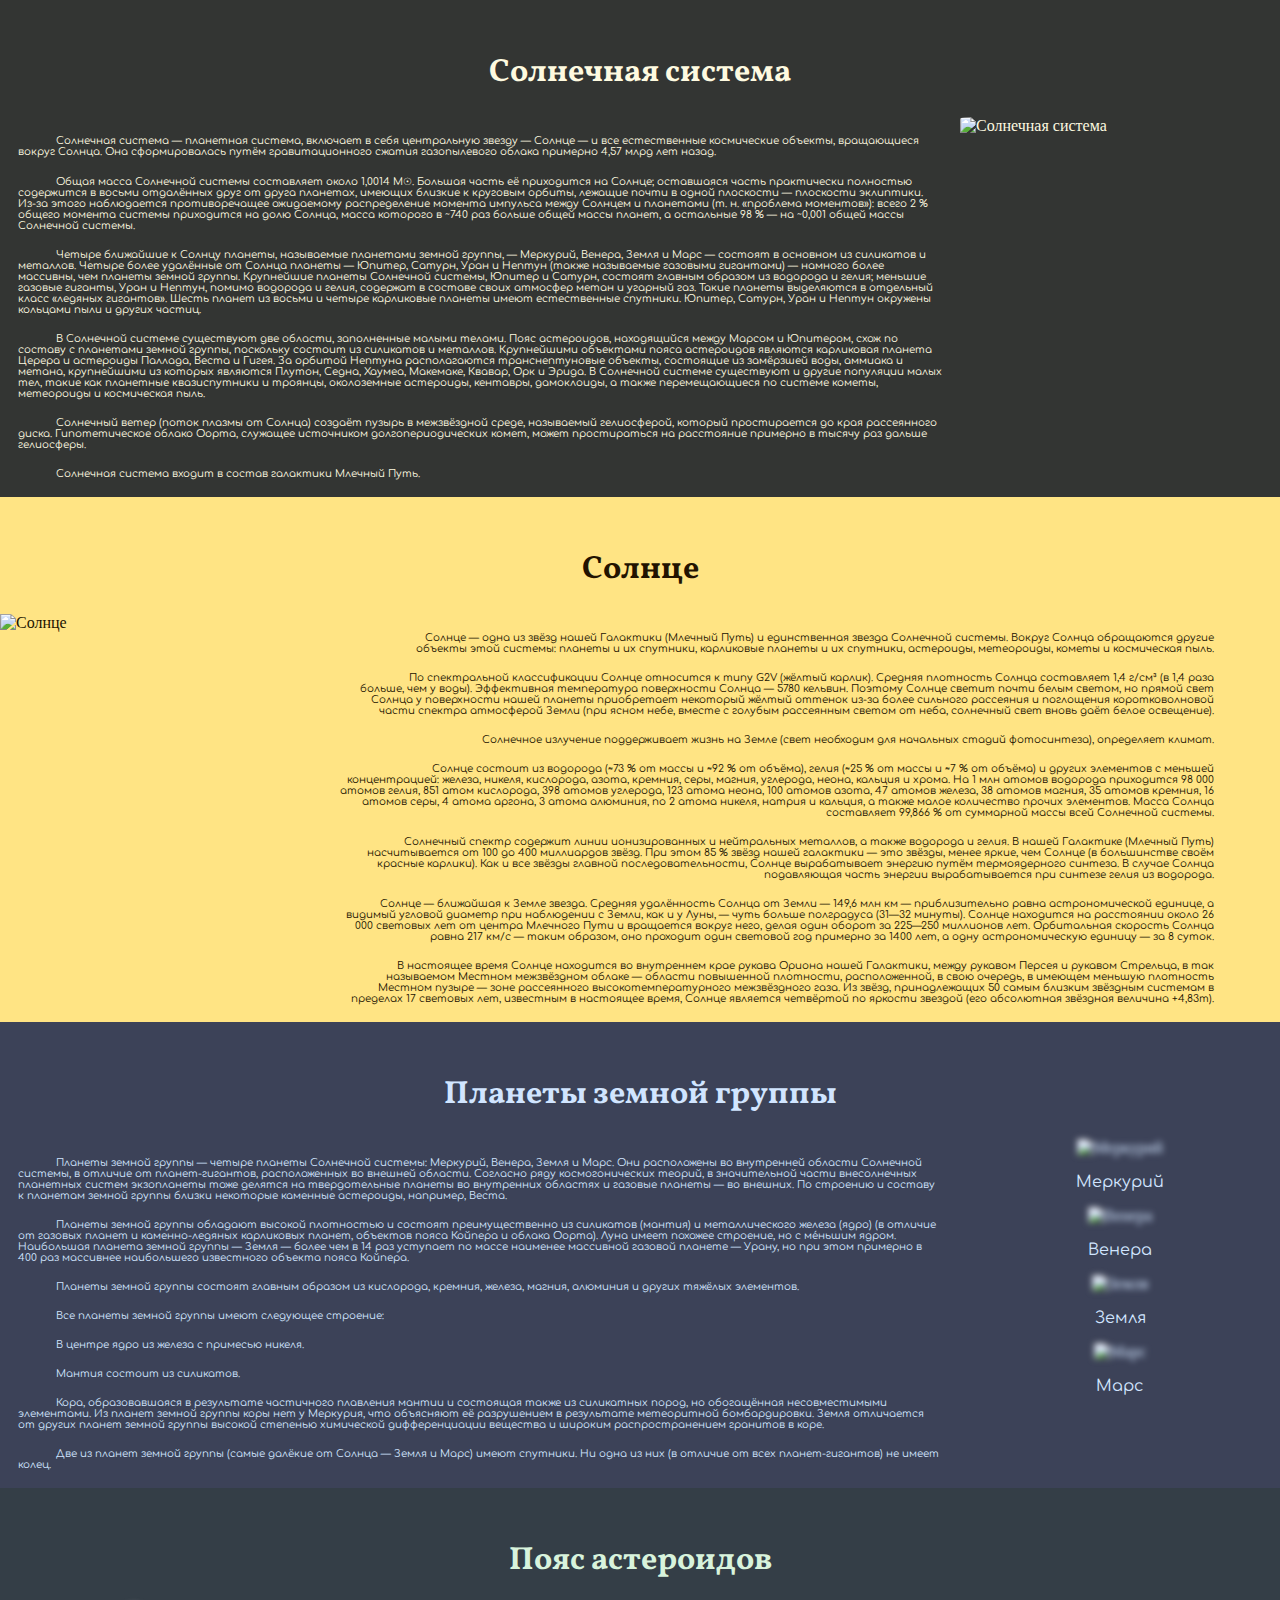
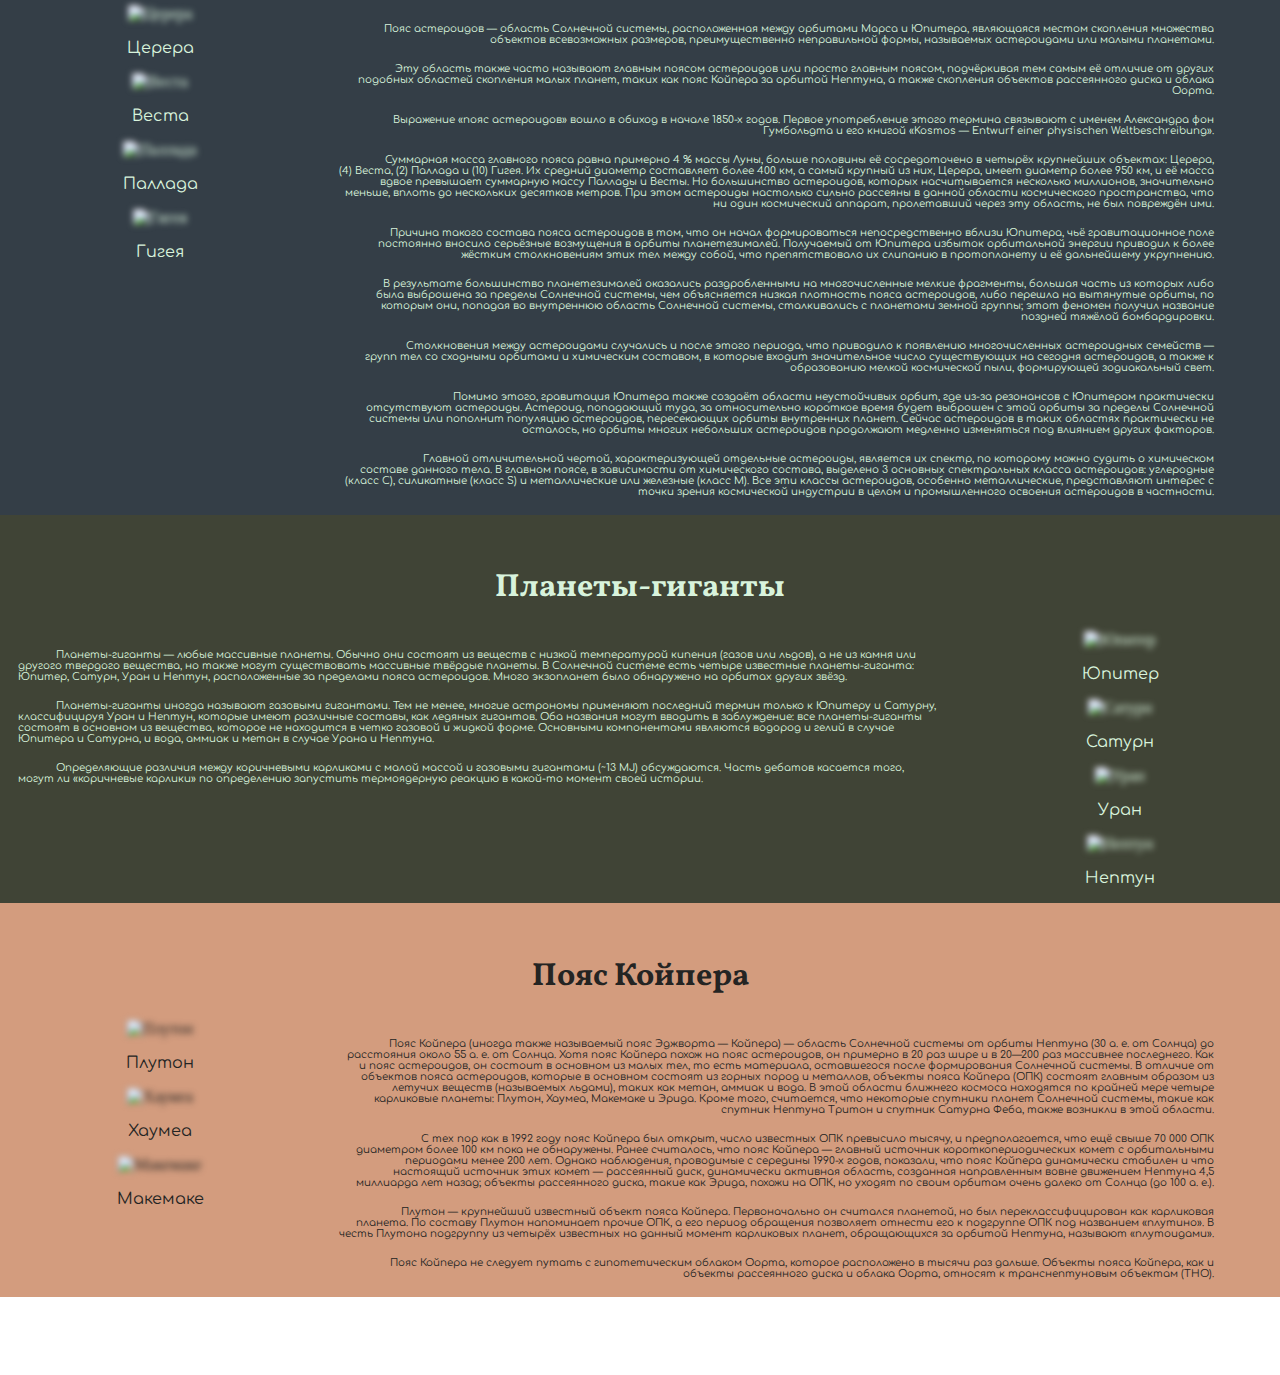
==== commit 841aeb20: "few changes" ====
--- a/index.html
+++ b/index.html
@@ -5,16 +5,12 @@
     <meta name="viewport" content="width=device-width, initial-scale=1.0" />
     <link
       rel="stylesheet"
-      type="text/css"
-      href="bower_components/pagePiling.js/jquery.pagepiling.css"
+      href="https://cdnjs.cloudflare.com/ajax/libs/pagePiling.js/1.5.6/jquery.pagepiling.css"
     />
     <link rel="stylesheet" href="styles/index.css" />
 
     <script src="http://ajax.googleapis.com/ajax/libs/jquery/1.11.1/jquery.min.js"></script>
-    <script
-      type="text/javascript"
-      src="bower_components/pagePiling.js/jquery.pagepiling.js"
-    ></script>
+    <script src="https://cdnjs.cloudflare.com/ajax/libs/pagePiling.js/1.5.6/jquery.pagepiling.js"></script>
     <script src="scripts/index.js"></script>
     <title>Солнечная система</title>
   </head>
